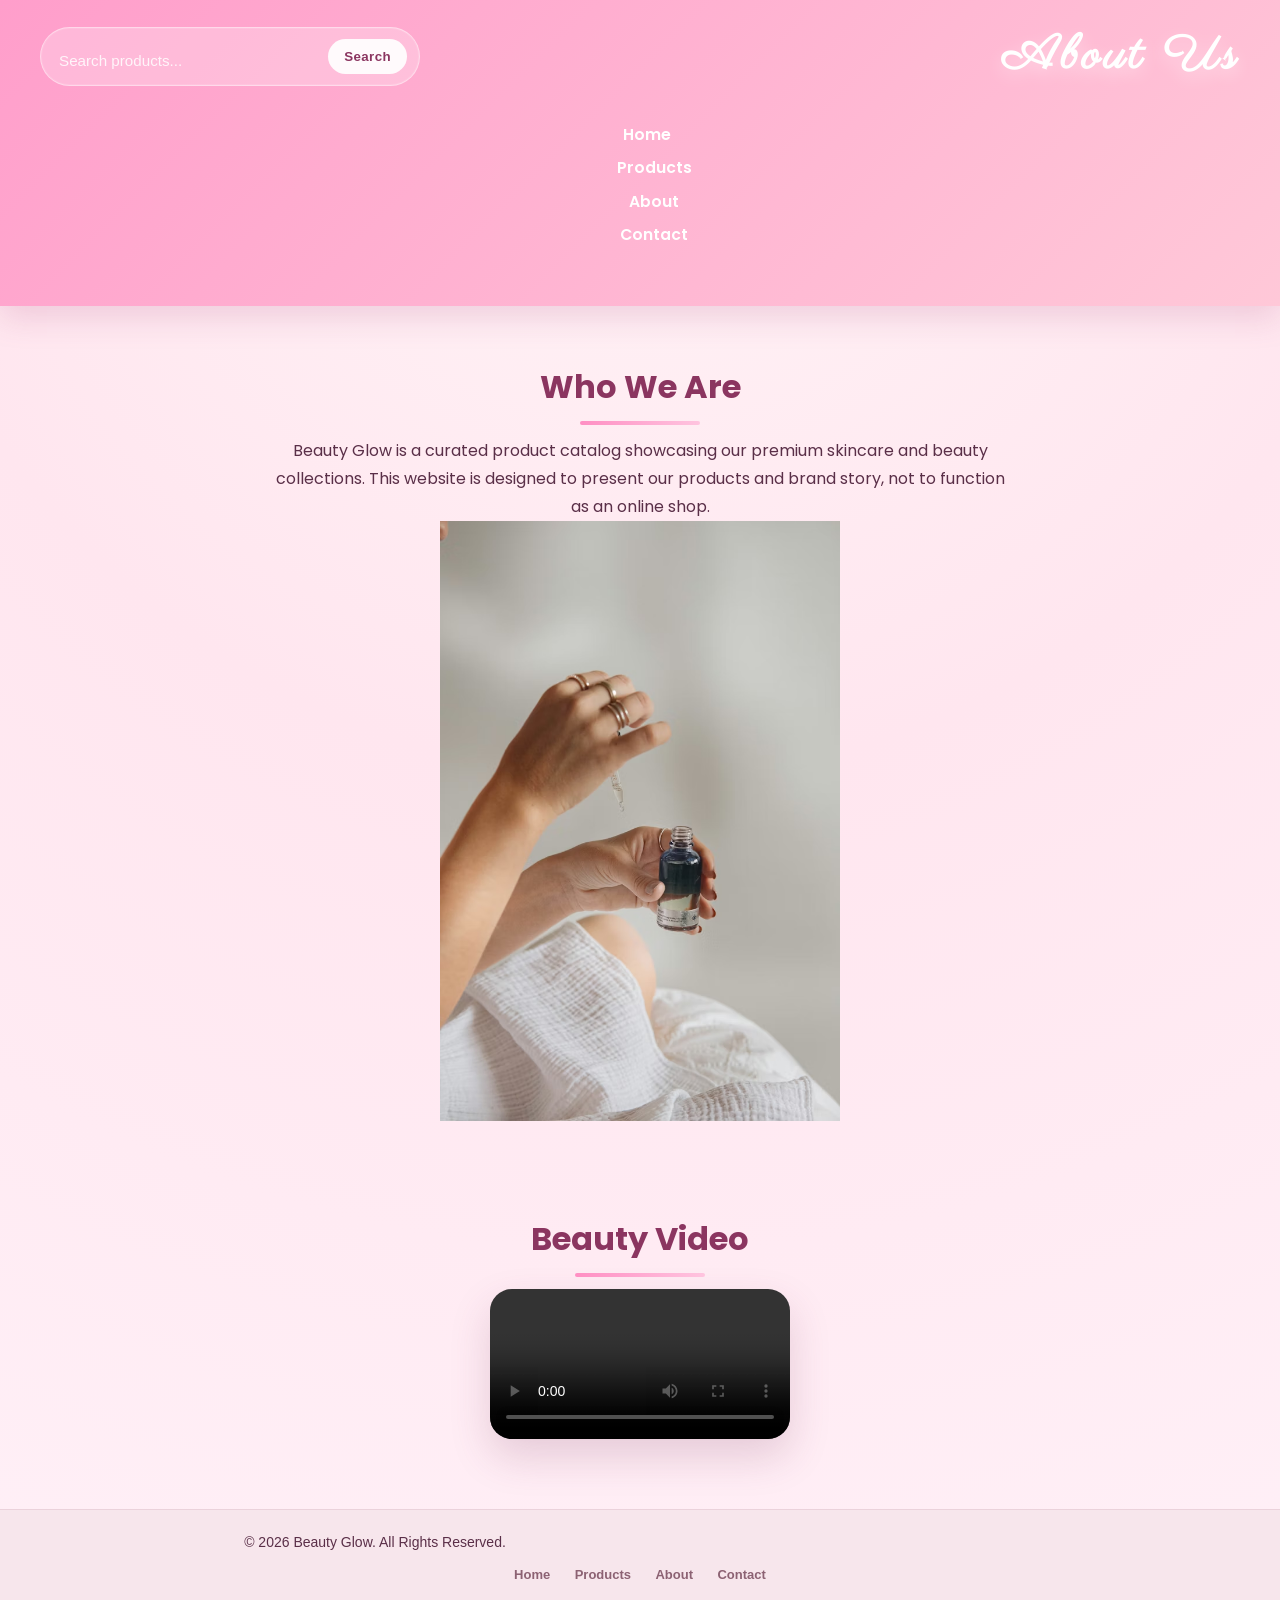
==== about.html @ 0b184119 "footer eklendi" ====
<!DOCTYPE html>
<html lang="en">
<head>
    <meta charset="UTF-8">
    <meta name="viewport" content="width=device-width, initial-scale=1.0">
    <title>About</title>

    <link rel="stylesheet" href="about.css">
</head>
<body>

<header>
    <div class="header-top">
        <div class="search-area">
            <form class="search-form" action="products.html" method="get">
                <input type="search" name="q" placeholder="Search products..." aria-label="Search products">
                <button type="submit">Search</button>
            </form>
        </div>
        <h1>About Us</h1>
    </div>

    <nav>
        <a href="index.html">Home</a>
        <a href="products.html">Products</a>
        <a href="about.html">About</a>
        <a href="contact.html">Contact</a>
    </nav>

</header>

<section>

    <h2>Who We Are</h2>

    <p>
        Beauty Glow is a curated product catalog showcasing our premium skincare and beauty collections. This website is designed to present our products and brand story, not to function as an online shop.
    </p>

    <img src="images/skincare.jpg" width="400">

</section>

<section>

    <h2>Beauty Video</h2>

    <div class="video-container">
        <video class="responsive-video" controls>
            <source src="videos/beauty%20(2).mp4" type="video/mp4">
            Your browser does not support this video.
        </video>
    </div>

</section>

<footer class="site-footer">
    <div class="footer-content">
        <p>&copy; 2026 Beauty Glow. All Rights Reserved.</p>
        <div class="footer-links">
            <a href="index.html">Home</a>
            <a href="products.html">Products</a>
            <a href="about.html">About</a>
            <a href="contact.html">Contact</a>
        </div>
    </div>
</footer>

<script src="search.js"></script>
</body>
</html>
---- about.css ----
@import url('https://fonts.googleapis.com/css2?family=Parisienne&family=Poppins:wght@300;400;500;600;700&display=swap');

body{
    margin:0;
    font-family:'Poppins', Arial, sans-serif;
    background: radial-gradient(circle at top, #fff5f7 0%, #ffe6ef 45%, #fff0f7 100%);
    color:#4b2141;
}

header{
    background: linear-gradient(135deg, #ff9ecb 0%, #ffc8d8 100%);
    padding:24px 20px;
    text-align:center;
    box-shadow: 0 12px 30px rgba(171, 68, 123, 0.18);
    display:flex;
    flex-direction:column;
    align-items:center;
    gap:18px;
}

.header-top{
    width:100%;
    max-width:1200px;
    display:flex;
    justify-content:space-between;
    align-items:center;
    gap:24px;
    flex-wrap:wrap;
}

header h1{
    margin:0;
    color:#ffffff;
    font-family:'Parisienne', cursive;
    font-size:3rem;
    letter-spacing:0.08em;
    text-shadow: 0 6px 16px rgba(255,255,255,0.45);
}

nav{
    margin-top:14px;
}

nav a{
    color:#ffffff;
    margin:0 14px;
    text-decoration:none;
    font-weight:600;
    font-size:0.98rem;
    position:relative;
}

.search-area{
    display:flex;
    justify-content:flex-start;
    width:100%;
    max-width:380px;
}

.search-form{
    display:flex;
    gap:8px;
    align-items:center;
    width:100%;
    background: rgba(255,255,255,0.25);
    padding:8px 12px;
    border-radius:999px;
    border:1px solid rgba(255,255,255,0.45);
    box-shadow: inset 0 0 0 1px rgba(255,255,255,0.1);
}

.search-form input{
    border:none;
    background:transparent;
    color:#ffffff;
    padding:8px 6px;
    width:100%;
    min-width:120px;
    outline:none;
    font-size:0.95rem;
}

.search-form input::placeholder{
    color:rgba(255,255,255,0.85);
}

.search-form button{
    background:rgba(255,255,255,0.92);
    color:#8b3560;
    border-radius:999px;
    border:none;
    padding:10px 16px;
    font-weight:700;
    cursor:pointer;
}

.search-form button:hover{
    background:#ffffff;
}

.no-results-message{
    margin-top:22px;
    color:#7b3660;
    font-weight:700;
    letter-spacing:0.02em;
}

nav a:hover{
    color:#ffe9f2;
}

nav a::after{
    content:'';
    display:block;
    width:0;
    height:2px;
    background:#ffffff;
    transition:width .25s ease;
    margin:4px auto 0;
}

nav a:hover::after{
    width:70%;
}

section{
    padding:30px 20px;
    text-align:center;
}

h2{
    font-size:2rem;
    margin-bottom:12px;
    color:#8b3560;
    font-weight:700;
    position:relative;
    display:inline-block;
}

h2::after{
    content:'';
    width:60%;
    height:4px;
    background: linear-gradient(90deg, #ff8fc3, #ffc4df);
    display:block;
    margin:10px auto 0;
    border-radius:4px;
}

p, label, a{
    font-size:1rem;
    line-height:1.75;
}

p{
    max-width:750px;
    margin:0 auto;
    color:#5a2f48;
}

.hero{
    text-align:center;
    padding:40px 20px;
}

.hero h2{
    font-size:2.6rem;
}

.hero p{
    margin:18px auto 0;
    max-width:720px;
    font-size:1.05rem;
    font-style:italic;
    color:#733656;
}

.hero img{
    border-radius:24px;
    box-shadow:0 26px 60px rgba(132, 41, 85, 0.18);
    margin:18px 10px 0;
    width:min(320px, 45%);
    aspect-ratio:1 / 1;
    object-fit:cover;
}

.product-grid{
    display:grid;
    gap:22px;
    grid-template-columns:repeat(auto-fit, minmax(240px, 320px));
    max-width:980px;
    margin:24px auto 0;
    padding:0;
    justify-content:center;
}

.product-card{
    background: rgba(255,255,255,0.92);
    border-radius:24px;
    box-shadow:0 18px 30px rgba(128, 58, 105, 0.12);
    overflow:hidden;
    text-align:left;
    border:1px solid rgba(255, 145, 183, 0.25);
    max-width:320px;
    margin:0 auto;
}

.product-card img{
    width:100%;
    height:220px;
    display:block;
    object-fit:cover;
    cursor:zoom-in;
}

.lightbox-overlay{
    position: fixed;
    inset: 0;
    background: rgba(20, 12, 28, 0.85);
    display: flex;
    align-items: center;
    justify-content: center;
    padding: 24px;
    z-index: 9999;
}

.lightbox-overlay[hidden]{
    display: none;
}

.lightbox-image{
    max-width: 92%;
    max-height: 84vh;
    border-radius: 18px;
    box-shadow: 0 24px 60px rgba(0, 0, 0, 0.4);
}

.lightbox-close{
    position: absolute;
    top: 18px;
    right: 18px;
    width: 40px;
    height: 40px;
    border-radius: 50%;
    border: none;
    background: rgba(255, 255, 255, 0.95);
    color: #8b3560;
    font-size: 1.5rem;
    line-height: 1;
    cursor: pointer;
    box-shadow: 0 10px 24px rgba(0, 0, 0, 0.2);
}

.lightbox-close:hover{
    transform: scale(1.05);
}

.product-info{
    padding:18px;
}

.product-info h3{
    margin:0 0 10px;
    font-size:1.1rem;
    color:#682d52;
}

.price{
    margin:0;
    color:#d4357a;
    font-weight:700;
}

.video-container{
    width:100%;
    max-width:1080px;
    margin:auto;
    display:flex;
    justify-content:center;
}

.responsive-video{
    width:auto;
    max-width:100%;
    max-height:70vh;
    border-radius:22px;
    height:auto;
    object-fit:cover;
    box-shadow:0 18px 40px rgba(114, 50, 88, 0.18);
}

table{
    width:90%;
    max-width:780px;
    margin:auto;
    border-collapse:collapse;
    background:rgba(255,255,255,0.97);
    border-radius:18px;
    overflow:hidden;
}

table, th, td{
    border:1px solid rgba(255, 177, 204, 0.6);
    padding:16px;
}

form{
    background:rgba(255,255,255,0.96);
    width:min(100%, 380px);
    margin:auto;
    padding:28px;
    border-radius:24px;
    box-shadow:0 18px 40px rgba(154, 81, 116, 0.12);
}

input, textarea{
    width:100%;
    padding:14px 16px;
    border:1px solid rgba(212, 143, 171, 0.55);
    border-radius:18px;
    margin-top:8px;
    font-size:1rem;
    outline:none;
    background:#fff9fb;
}

input:focus, textarea:focus{
    border-color:#e078af;
    box-shadow:0 0 0 4px rgba(255, 189, 218, 0.25);
}

button{
    background: linear-gradient(135deg, #ff7bb1 0%, #ffb6d6 100%);
    border:none;
    padding:14px 28px;
    color:white;
    cursor:pointer;
    border-radius:999px;
    font-weight:700;
    letter-spacing:0.03em;
    transition:transform .25s ease, box-shadow .25s ease;
}

button:hover{
    transform:translateY(-2px);
    box-shadow:0 18px 30px rgba(255, 118, 176, 0.3);
}

a{
    color:#a34476;
    text-decoration:none;
    font-weight:600;
}

a:hover{
    color:#d9659c;
}

.site-footer {
    background-color: #f7e6ec;
    color: #4a3b40;
    padding: 20px 0;
    margin-top: 40px;
    text-align: center;
    font-family: sans-serif;
    border-top: 1px solid #ebd2db;
}

.footer-content p {
    margin: 0 0 10px 0;
    font-size: 14px;
    font-weight: 500;
}

.footer-links a {
    color: #8c6273;
    text-decoration: none;
    margin: 0 10px;
    font-size: 13px;
    transition: color 0.3s ease;
}

.footer-links a:hover {
    color: #d17a9e;
}

@media (max-width: 720px) {
    header h1{
        font-size:2.3rem;
    }
    nav a{
        display:inline-block;
        margin:10px 8px;
    }
    .product-grid{
        gap:18px;
    }
    form{
        padding:22px;
    }
}
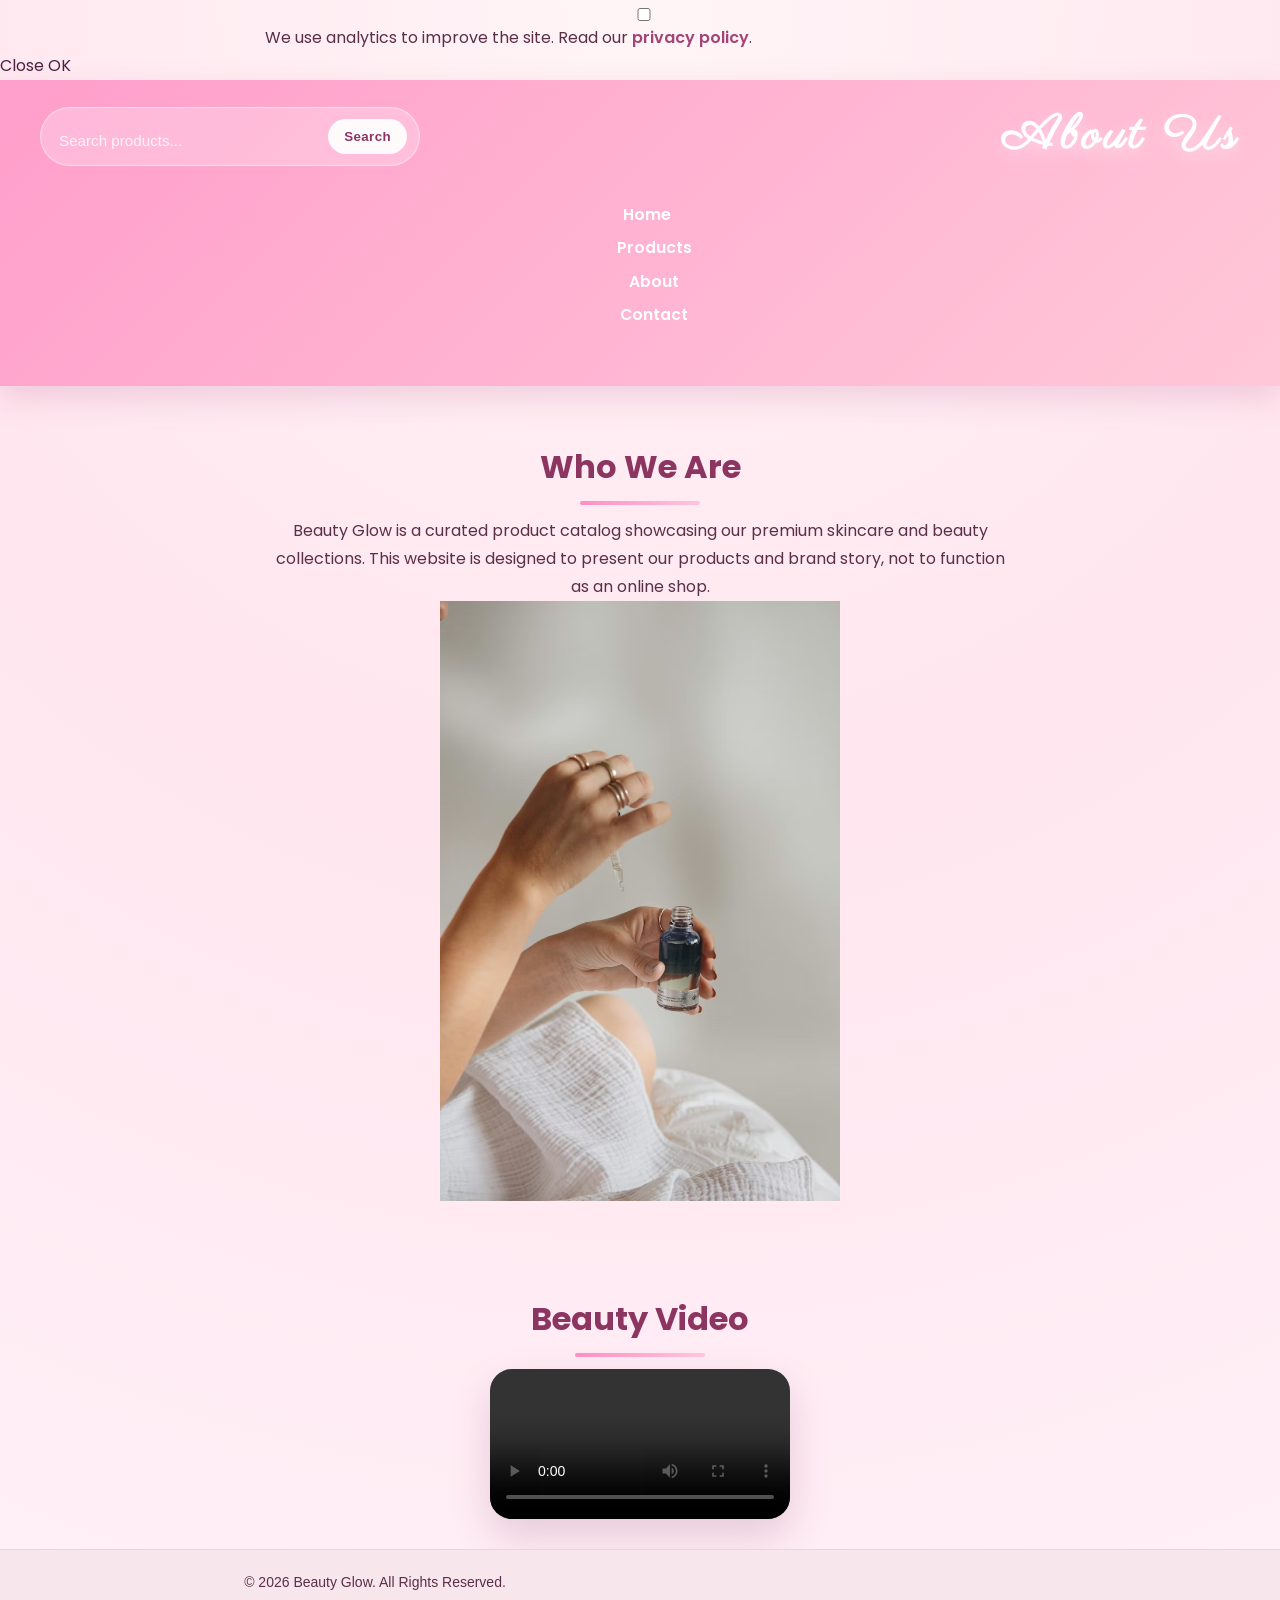
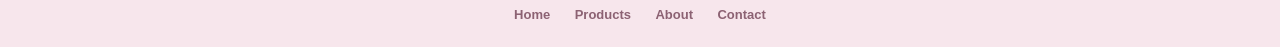
==== commit 9d3a1086: "iyileştirmeler yapıldı" ====
--- a/about.html
+++ b/about.html
@@ -5,10 +5,22 @@
     <meta name="viewport" content="width=device-width, initial-scale=1.0">
     <title>About</title>
 
+    <link rel="icon" href="favicon.svg" type="image/svg+xml">
+    <link rel="manifest" href="site.webmanifest">
+    <meta name="theme-color" content="#ffffff">
     <link rel="stylesheet" href="about.css">
 </head>
 <body>
 
+<!-- Cookie consent banner (CSS-only; no JavaScript) -->
+<input type="checkbox" id="cookie-consent-toggle" class="cookie-consent-toggle" aria-hidden="true">
+<div class="cookie-consent" role="dialog" aria-live="polite">
+    <p>We use analytics to improve the site. Read our <a href="privacy.html">privacy policy</a>.</p>
+    <div class="actions">
+        <label for="cookie-consent-toggle" class="decline">Close</label>
+        <label for="cookie-consent-toggle" class="accept">OK</label>
+    </div>
+</div>
 <header>
     <div class="header-top">
         <div class="search-area">
@@ -66,6 +78,6 @@
     </div>
 </footer>
 
-<script src="search.js"></script>
+<!-- JavaScript removed per project requirement (HTML + CSS only) -->
 </body>
 </html>
--- a/about.css
+++ b/about.css
@@ -5,6 +5,9 @@
     font-family:'Poppins', Arial, sans-serif;
     background: radial-gradient(circle at top, #fff5f7 0%, #ffe6ef 45%, #fff0f7 100%);
     color:#4b2141;
+    display:flex;
+    flex-direction:column;
+    min-height:100vh;
 }
 
 header{
@@ -384,6 +387,9 @@
     color: #d17a9e;
 }
 
+/* Sticky footer helper */
+.site-footer{margin-top:auto}
+
 @media (max-width: 720px) {
     header h1{
         font-size:2.3rem;
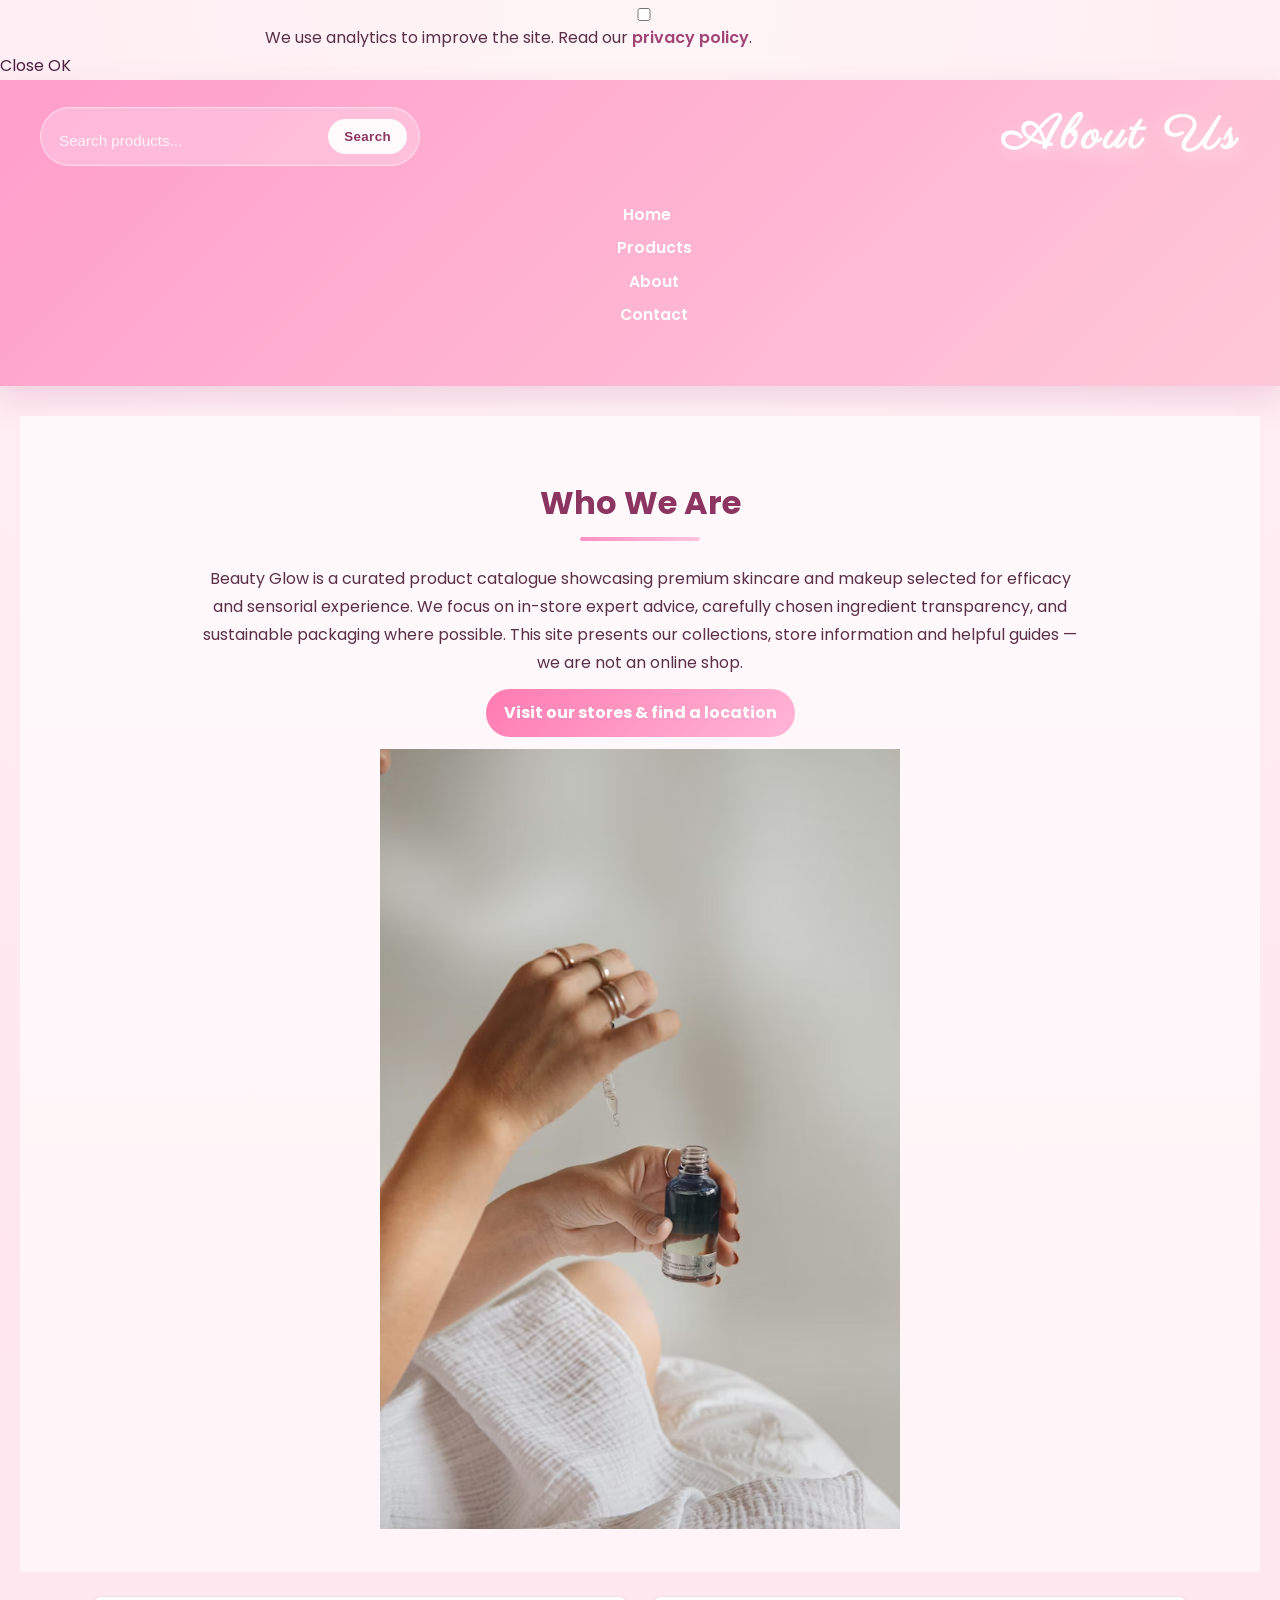
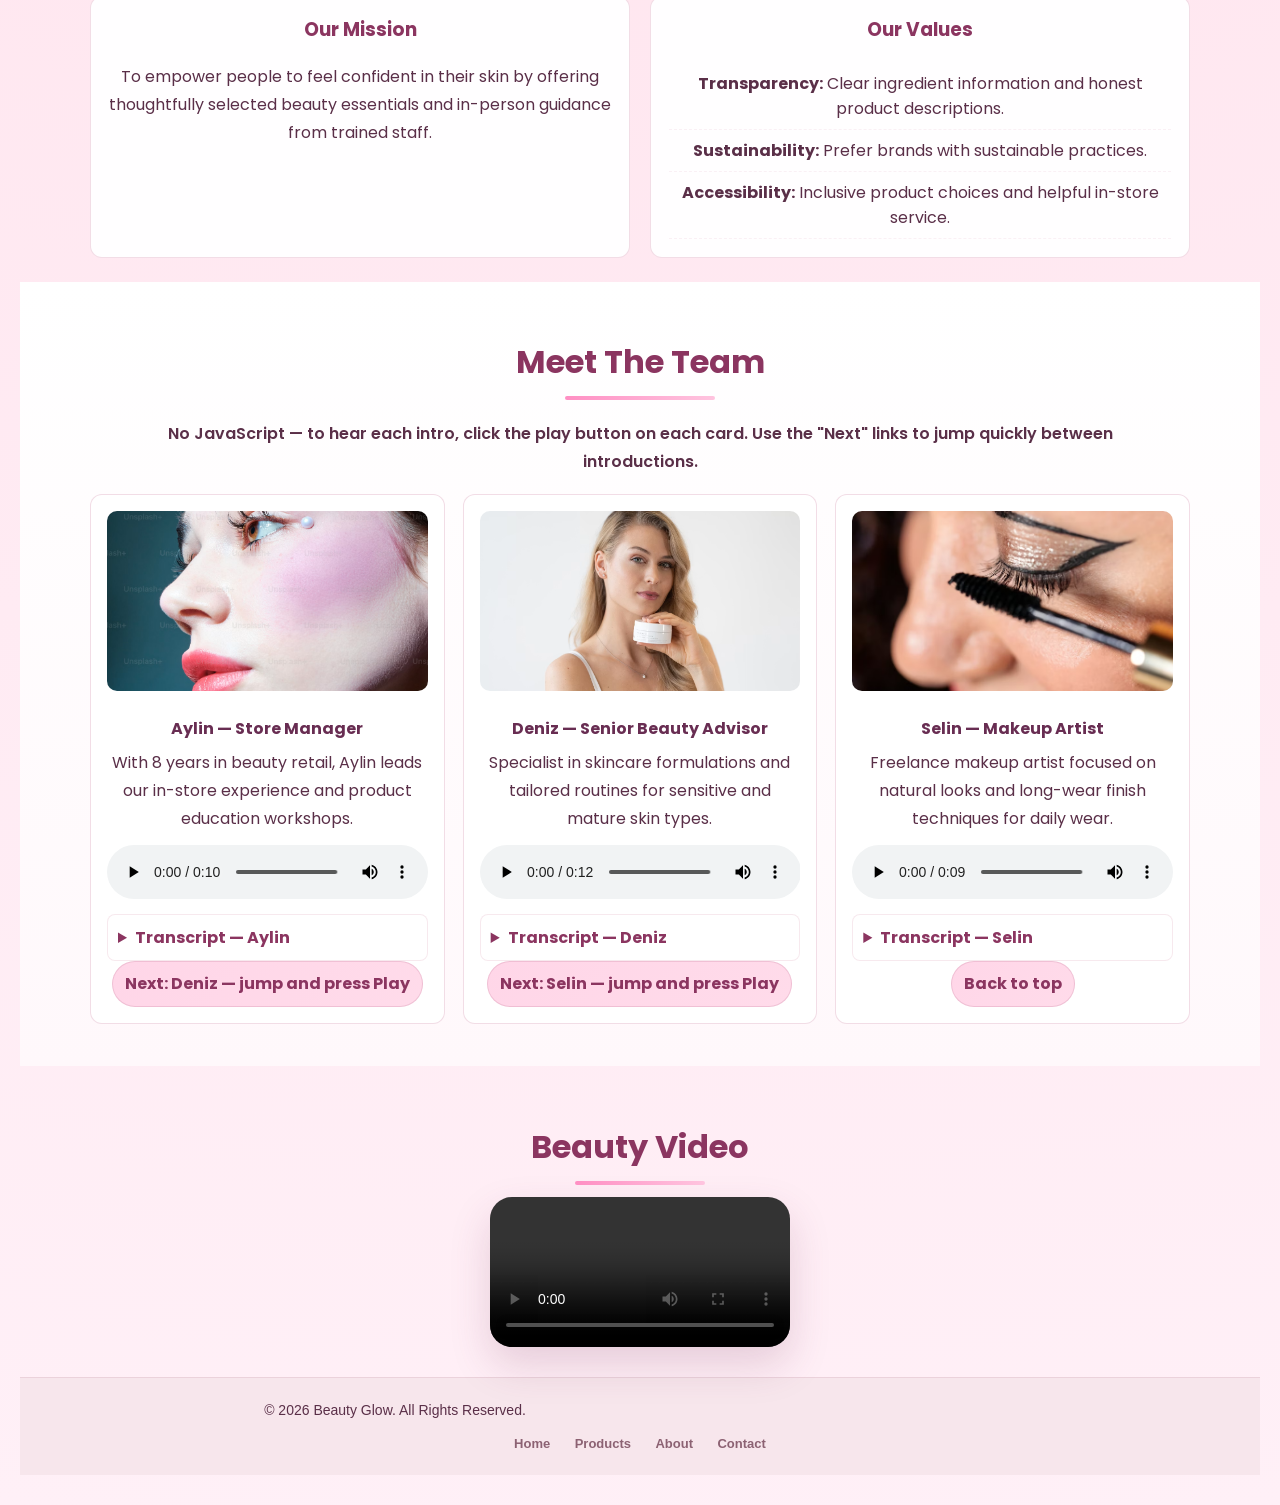
==== commit 6bfbccc0: "yeni düzenlemeler yapıldı" ====
--- a/about.html
+++ b/about.html
@@ -43,15 +43,89 @@
 
 <section>
 
-    <h2>Who We Are</h2>
+    <section class="about-hero">
+        <h2>Who We Are</h2>
+        <p>
+            Beauty Glow is a curated product catalogue showcasing premium skincare and makeup selected for efficacy and sensorial experience. We focus on in-store expert advice, carefully chosen ingredient transparency, and sustainable packaging where possible. This site presents our collections, store information and helpful guides — we are not an online shop.
+        </p>
+        <p class="visit-cta">
+            <a href="contact.html" class="visit-button">Visit our stores &amp; find a location</a>
+        </p>
+        <img src="images/skincare.jpg" alt="Assorted skincare products on a table" width="520" loading="lazy">
+    </section>
 
-    <p>
-        Beauty Glow is a curated product catalog showcasing our premium skincare and beauty collections. This website is designed to present our products and brand story, not to function as an online shop.
-    </p>
+    <section class="mission-values">
+        <div class="mission">
+            <h3>Our Mission</h3>
+            <p>To empower people to feel confident in their skin by offering thoughtfully selected beauty essentials and in-person guidance from trained staff.</p>
+        </div>
+        <div class="values">
+            <h3>Our Values</h3>
+            <ul>
+                <li><strong>Transparency:</strong> Clear ingredient information and honest product descriptions.</li>
+                <li><strong>Sustainability:</strong> Prefer brands with sustainable practices.</li>
+                <li><strong>Accessibility:</strong> Inclusive product choices and helpful in-store service.</li>
+            </ul>
+        </div>
+    </section>
 
-    <img src="images/skincare.jpg" width="400">
-
-</section>
+    <section class="team">
+        <h2>Meet The Team</h2>
+        <p class="team-instruction">No JavaScript — to hear each intro, click the play button on each card. Use the "Next" links to jump quickly between introductions.</p>
+        <div class="team-grid">
+            <article id="aylin" class="team-card">
+                <img src="images/premium_photo-1703343321527-e18ef1c4d8d0.avif" alt="Store manager - Aylin" class="team-photo" loading="lazy">
+                <h4>Aylin — Store Manager</h4>
+                <p>With 8 years in beauty retail, Aylin leads our in-store experience and product education workshops.</p>
+                <audio controls aria-describedby="transcript-aylin">
+                    <source src="audio/aylin-intro.mp3" type="audio/mpeg">
+                    Your browser does not support the audio element.
+                </audio>
+                <div id="transcript-aylin" class="transcript">
+                    <details>
+                        <summary>Transcript — Aylin</summary>
+                        <p>Hello, I'm Aylin. Welcome to our store. We help you try products suited to your skin type and work with you to build a personalized routine.</p>
+                        <p>Download: <a href="audio/aylin-transcript.txt">aylin-transcript.txt</a></p>
+                    </details>
+                </div>
+                <p class="next-intro"><a href="#deniz">Next: Deniz — jump and press Play</a></p>
+            </article>
+            <article class="team-card">
+                <img src="images/face-cream.avif" alt="Senior Beauty Advisor - Deniz" class="team-photo" loading="lazy">
+                <h4>Deniz — Senior Beauty Advisor</h4>
+                <p>Specialist in skincare formulations and tailored routines for sensitive and mature skin types.</p>
+                <audio controls aria-describedby="transcript-deniz">
+                    <source src="audio/deniz-intro.mp3" type="audio/mpeg">
+                    Your browser does not support the audio element.
+                </audio>
+                <div id="transcript-deniz" class="transcript">
+                    <details>
+                        <summary>Transcript — Deniz</summary>
+                        <p>Hello, I'm Deniz. I recommend gentle, effective products for sensitive skin; in-store sample applications are available to help you choose the right formula.</p>
+                        <p>Download: <a href="audio/deniz-transcript.txt">deniz-transcript.txt</a></p>
+                    </details>
+                </div>
+                <p class="next-intro"><a id="deniz" href="#selin">Next: Selin — jump and press Play</a></p>
+            </article>
+            <article class="team-card">
+                <img src="images/mascara.jpg" alt="Makeup Artist - Selin" class="team-photo" loading="lazy">
+                <h4>Selin — Makeup Artist</h4>
+                <p>Freelance makeup artist focused on natural looks and long-wear finish techniques for daily wear.</p>
+                <audio controls aria-describedby="transcript-selin">
+                    <source src="audio/selin-intro.mp3" type="audio/mpeg">
+                    Your browser does not support the audio element.
+                </audio>
+                <div id="transcript-selin" class="transcript">
+                    <details>
+                        <summary>Transcript — Selin</summary>
+                        <p>Hello, I'm Selin. I demonstrate natural makeup techniques for everyday wear; book a mini in-store session to try them out.</p>
+                        <p>Download: <a href="audio/selin-transcript.txt">selin-transcript.txt</a></p>
+                    </details>
+                </div>
+                <p class="next-intro"><a id="selin" href="#aylin">Back to top</a></p>
+            </article>
+        </div>
+    </section>
 
 <section>
 
--- a/about.css
+++ b/about.css
@@ -387,6 +387,40 @@
     color: #d17a9e;
 }
 
+/* About page additions */
+.about-hero{padding:36px 20px;background:linear-gradient(180deg,#fff9fb,#fff4f7);}
+.about-hero p{max-width:880px;margin:12px auto;color:#5a2f48}
+.visit-cta{margin-top:12px}
+.visit-button{display:inline-block;background:linear-gradient(135deg,#ff7bb1,#ffb6d6);color:#fff;padding:10px 18px;border-radius:999px;text-decoration:none;font-weight:700}
+
+.mission-values{display:grid;grid-template-columns:1fr 1fr;gap:20px;max-width:1100px;margin:24px auto;padding:0 12px}
+.mission, .values{background:rgba(255,255,255,0.95);padding:18px;border-radius:12px;border:1px solid rgba(212,143,171,0.3)}
+.mission h3, .values h3{margin-top:0;color:#8b3560}
+.values ul{list-style:none;padding:0;margin:8px 0 0}
+.values li{padding:8px 0;border-bottom:1px dashed rgba(212,143,171,0.12);color:#5a2f48}
+
+.team{padding:30px 20px;background:linear-gradient(180deg,#fff,#fff8fb)}
+.team-grid{display:grid;grid-template-columns:repeat(auto-fit,minmax(220px,1fr));gap:18px;max-width:1100px;margin:12px auto}
+.team-card{background:#fff;padding:16px;border-radius:12px;border:1px solid rgba(212,143,171,0.3);text-align:center}
+.team-photo{width:100%;height:180px;object-fit:cover;border-radius:10px;margin-bottom:12px}
+.team-card h4{margin:6px 0 8px;color:#682d52}
+.team-card p{margin:0;color:#5a2f48}
+
+@media (max-width: 820px){
+    .mission-values{grid-template-columns:1fr}
+}
+
+/* Audio transcript styles */
+.team-card audio{width:100%;margin-top:12px;border-radius:8px}
+.transcript{margin-top:8px;text-align:left}
+.transcript details{background:rgba(255,255,255,0.98);padding:10px;border-radius:8px;border:1px solid rgba(212,143,171,0.2)}
+.transcript summary{font-weight:700;color:#8b3560}
+.transcript p{margin:8px 0;color:#5a2f48}
+
+.team-instruction{max-width:980px;margin:8px auto 18px;color:#5a2f48;font-weight:600}
+.next-intro{margin-top:12px}
+.next-intro a{display:inline-block;background:linear-gradient(135deg,#ffd6e8,#ffdbea);padding:8px 12px;border-radius:999px;color:#8b3560;font-weight:700;text-decoration:none;border:1px solid rgba(212,143,171,0.35)}
+.next-intro a:hover{text-decoration:underline}
 /* Sticky footer helper */
 .site-footer{margin-top:auto}
 
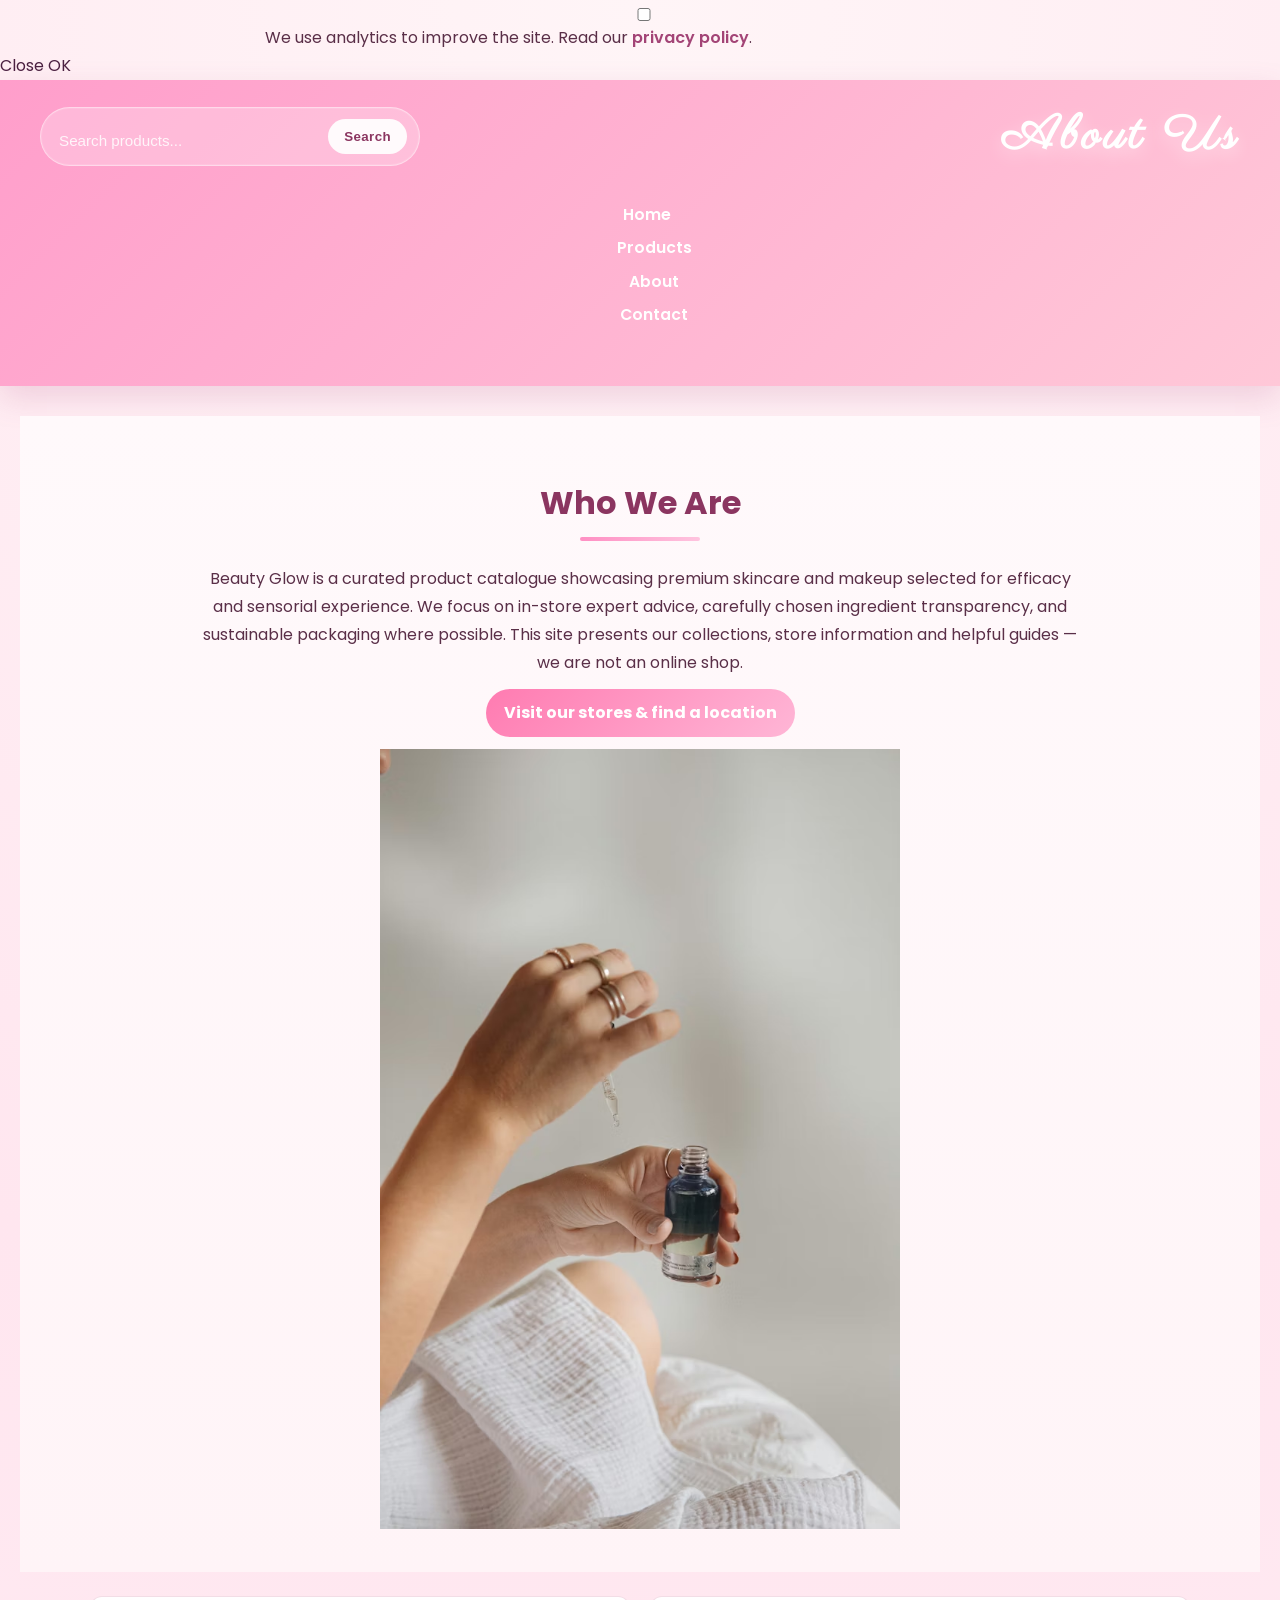
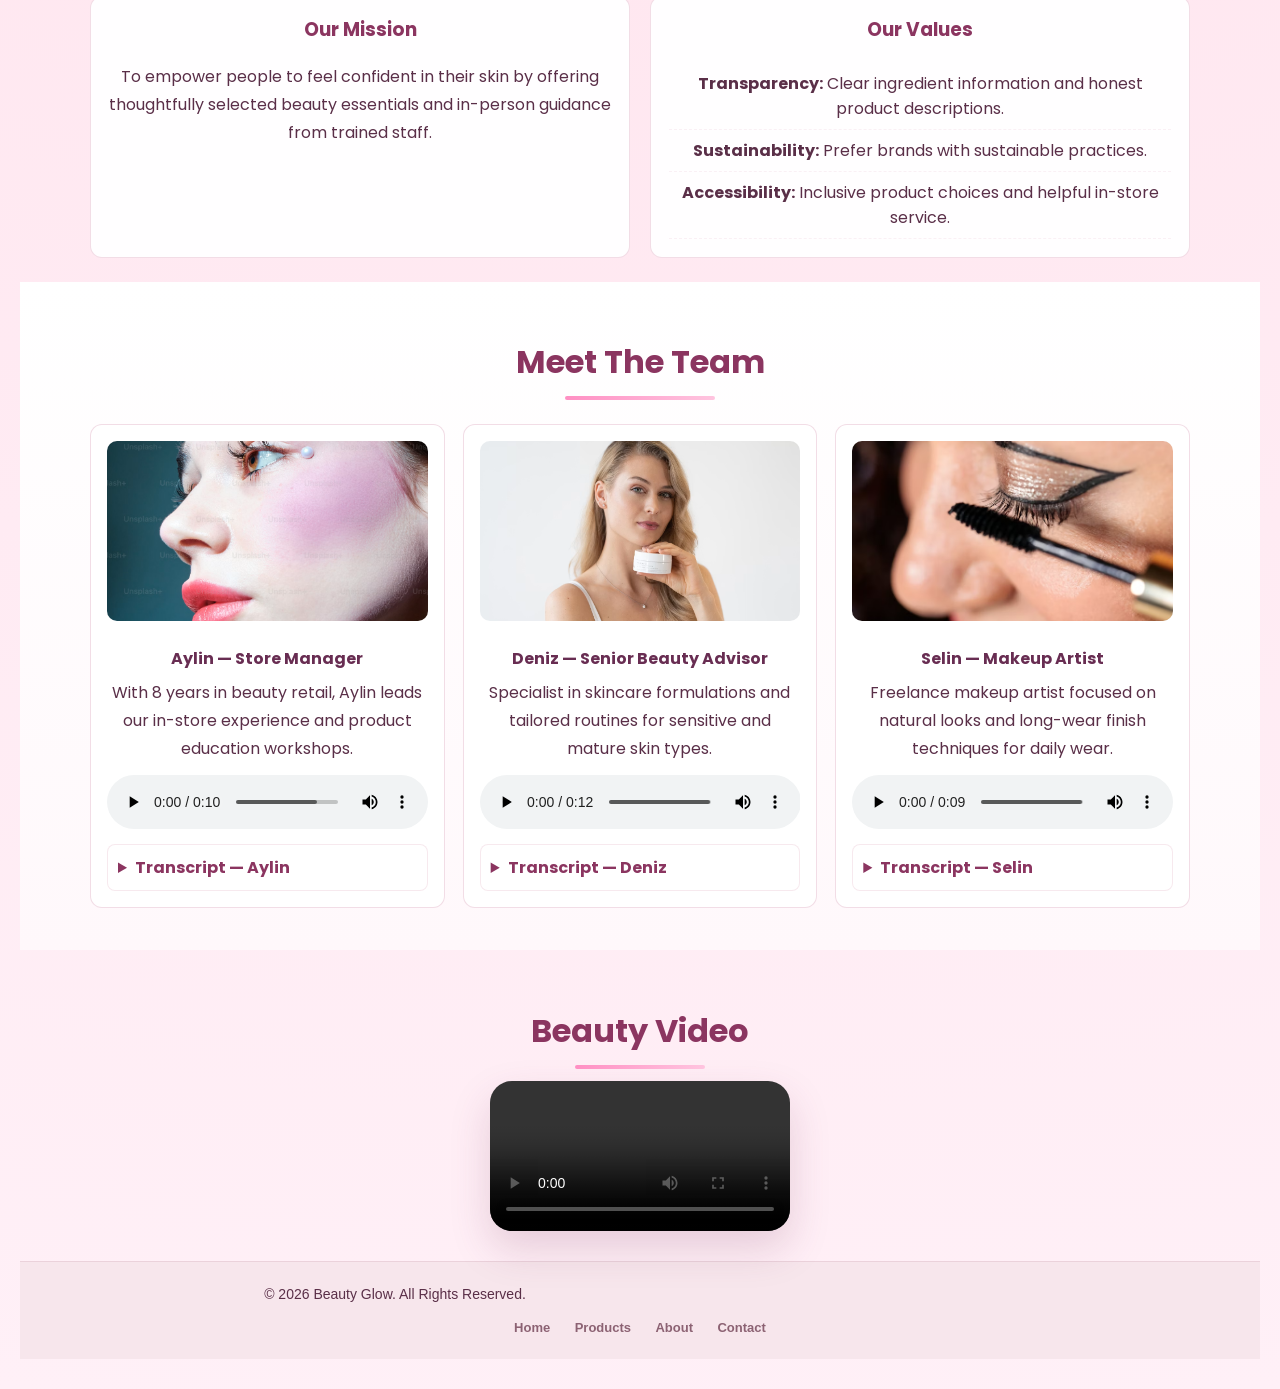
==== commit 289ac75c: "yeni eklemeler yapıldı" ====
--- a/about.html
+++ b/about.html
@@ -71,7 +71,7 @@
 
     <section class="team">
         <h2>Meet The Team</h2>
-        <p class="team-instruction">No JavaScript — to hear each intro, click the play button on each card. Use the "Next" links to jump quickly between introductions.</p>
+        
         <div class="team-grid">
             <article id="aylin" class="team-card">
                 <img src="images/premium_photo-1703343321527-e18ef1c4d8d0.avif" alt="Store manager - Aylin" class="team-photo" loading="lazy">
@@ -84,11 +84,11 @@
                 <div id="transcript-aylin" class="transcript">
                     <details>
                         <summary>Transcript — Aylin</summary>
-                        <p>Hello, I'm Aylin. Welcome to our store. We help you try products suited to your skin type and work with you to build a personalized routine.</p>
-                        <p>Download: <a href="audio/aylin-transcript.txt">aylin-transcript.txt</a></p>
+                            <p>Hello, I'm Aylin. Welcome to our store. We help you try products suited to your skin type and work with you to build a personalized routine.</p>
+                        
                     </details>
                 </div>
-                <p class="next-intro"><a href="#deniz">Next: Deniz — jump and press Play</a></p>
+                
             </article>
             <article class="team-card">
                 <img src="images/face-cream.avif" alt="Senior Beauty Advisor - Deniz" class="team-photo" loading="lazy">
@@ -101,11 +101,11 @@
                 <div id="transcript-deniz" class="transcript">
                     <details>
                         <summary>Transcript — Deniz</summary>
-                        <p>Hello, I'm Deniz. I recommend gentle, effective products for sensitive skin; in-store sample applications are available to help you choose the right formula.</p>
-                        <p>Download: <a href="audio/deniz-transcript.txt">deniz-transcript.txt</a></p>
+                            <p>Hello, I'm Deniz. I recommend gentle, effective products for sensitive skin; in-store sample applications are available to help you choose the right formula.</p>
+                        
                     </details>
                 </div>
-                <p class="next-intro"><a id="deniz" href="#selin">Next: Selin — jump and press Play</a></p>
+                
             </article>
             <article class="team-card">
                 <img src="images/mascara.jpg" alt="Makeup Artist - Selin" class="team-photo" loading="lazy">
@@ -118,11 +118,11 @@
                 <div id="transcript-selin" class="transcript">
                     <details>
                         <summary>Transcript — Selin</summary>
-                        <p>Hello, I'm Selin. I demonstrate natural makeup techniques for everyday wear; book a mini in-store session to try them out.</p>
-                        <p>Download: <a href="audio/selin-transcript.txt">selin-transcript.txt</a></p>
+                            <p>Hello, I'm Selin. I demonstrate natural makeup techniques for everyday wear; book a mini in-store session to try them out.</p>
+                        
                     </details>
                 </div>
-                <p class="next-intro"><a id="selin" href="#aylin">Back to top</a></p>
+                
             </article>
         </div>
     </section>
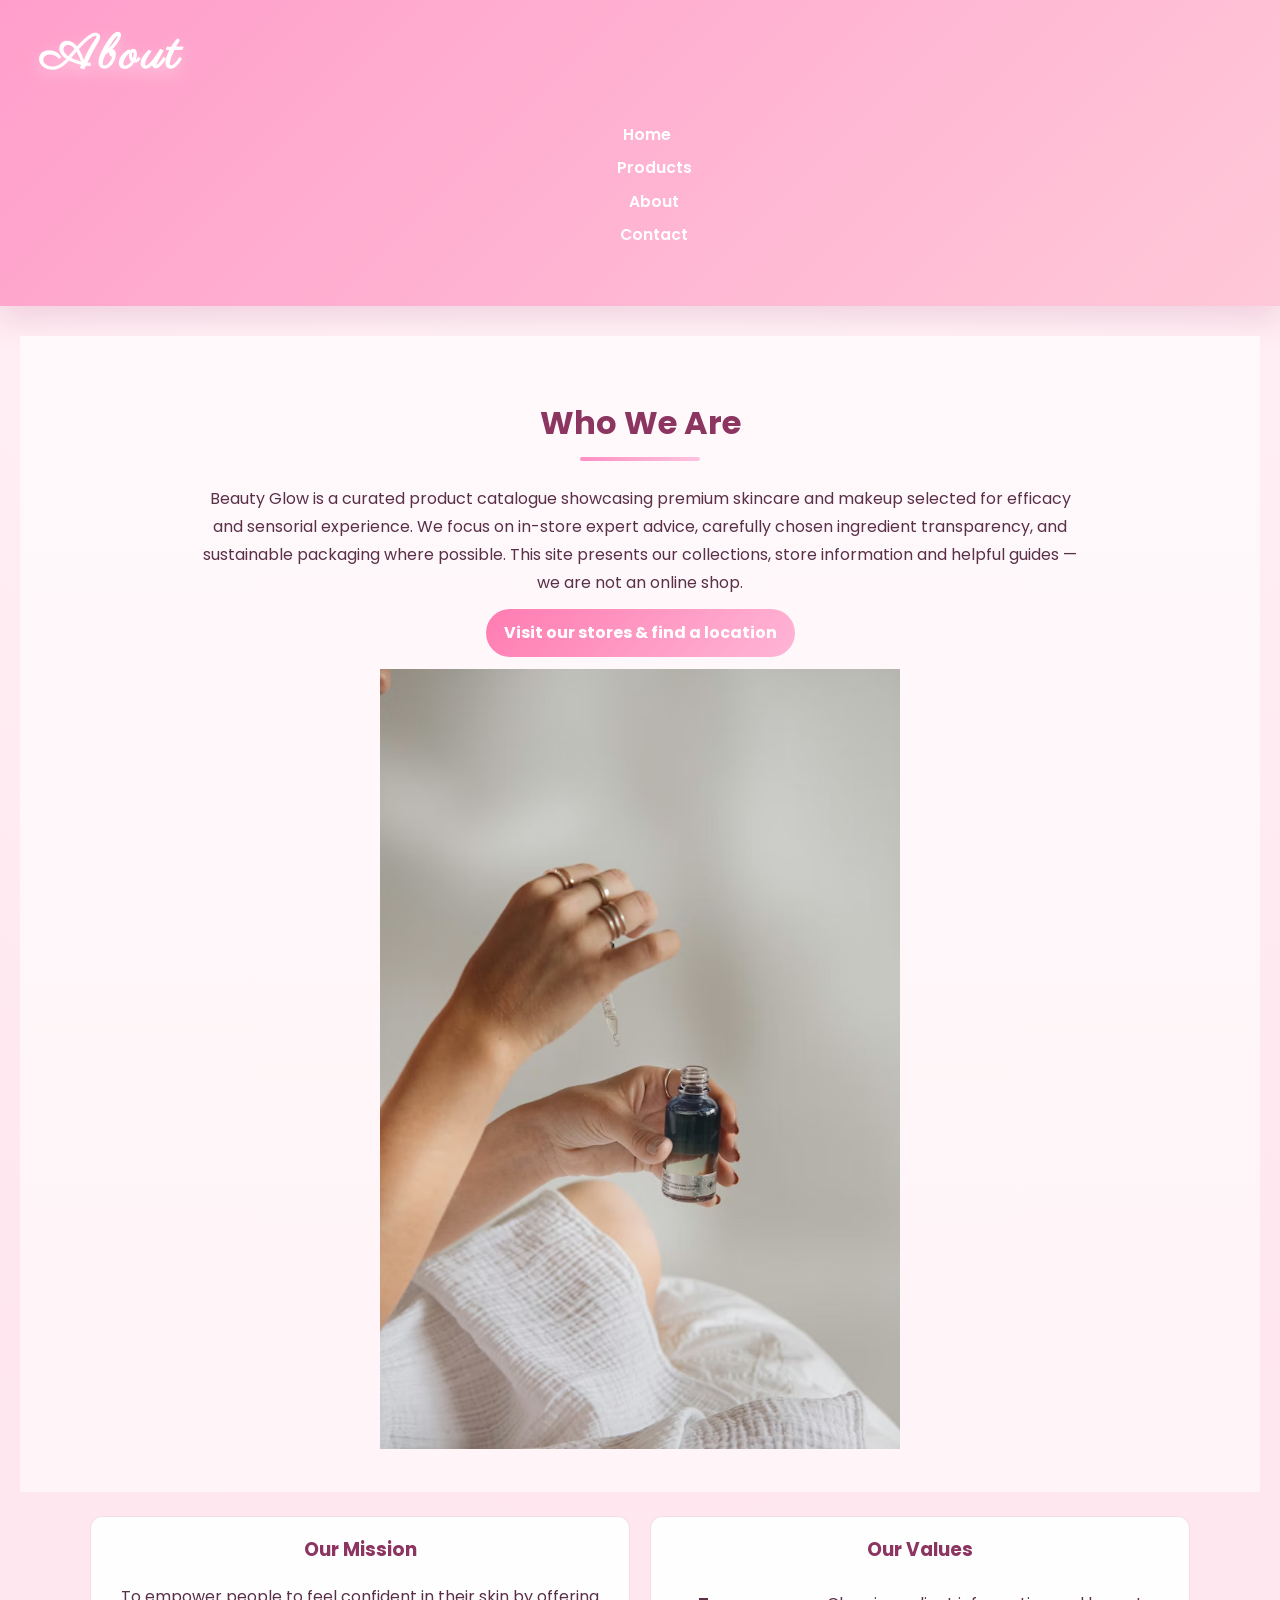
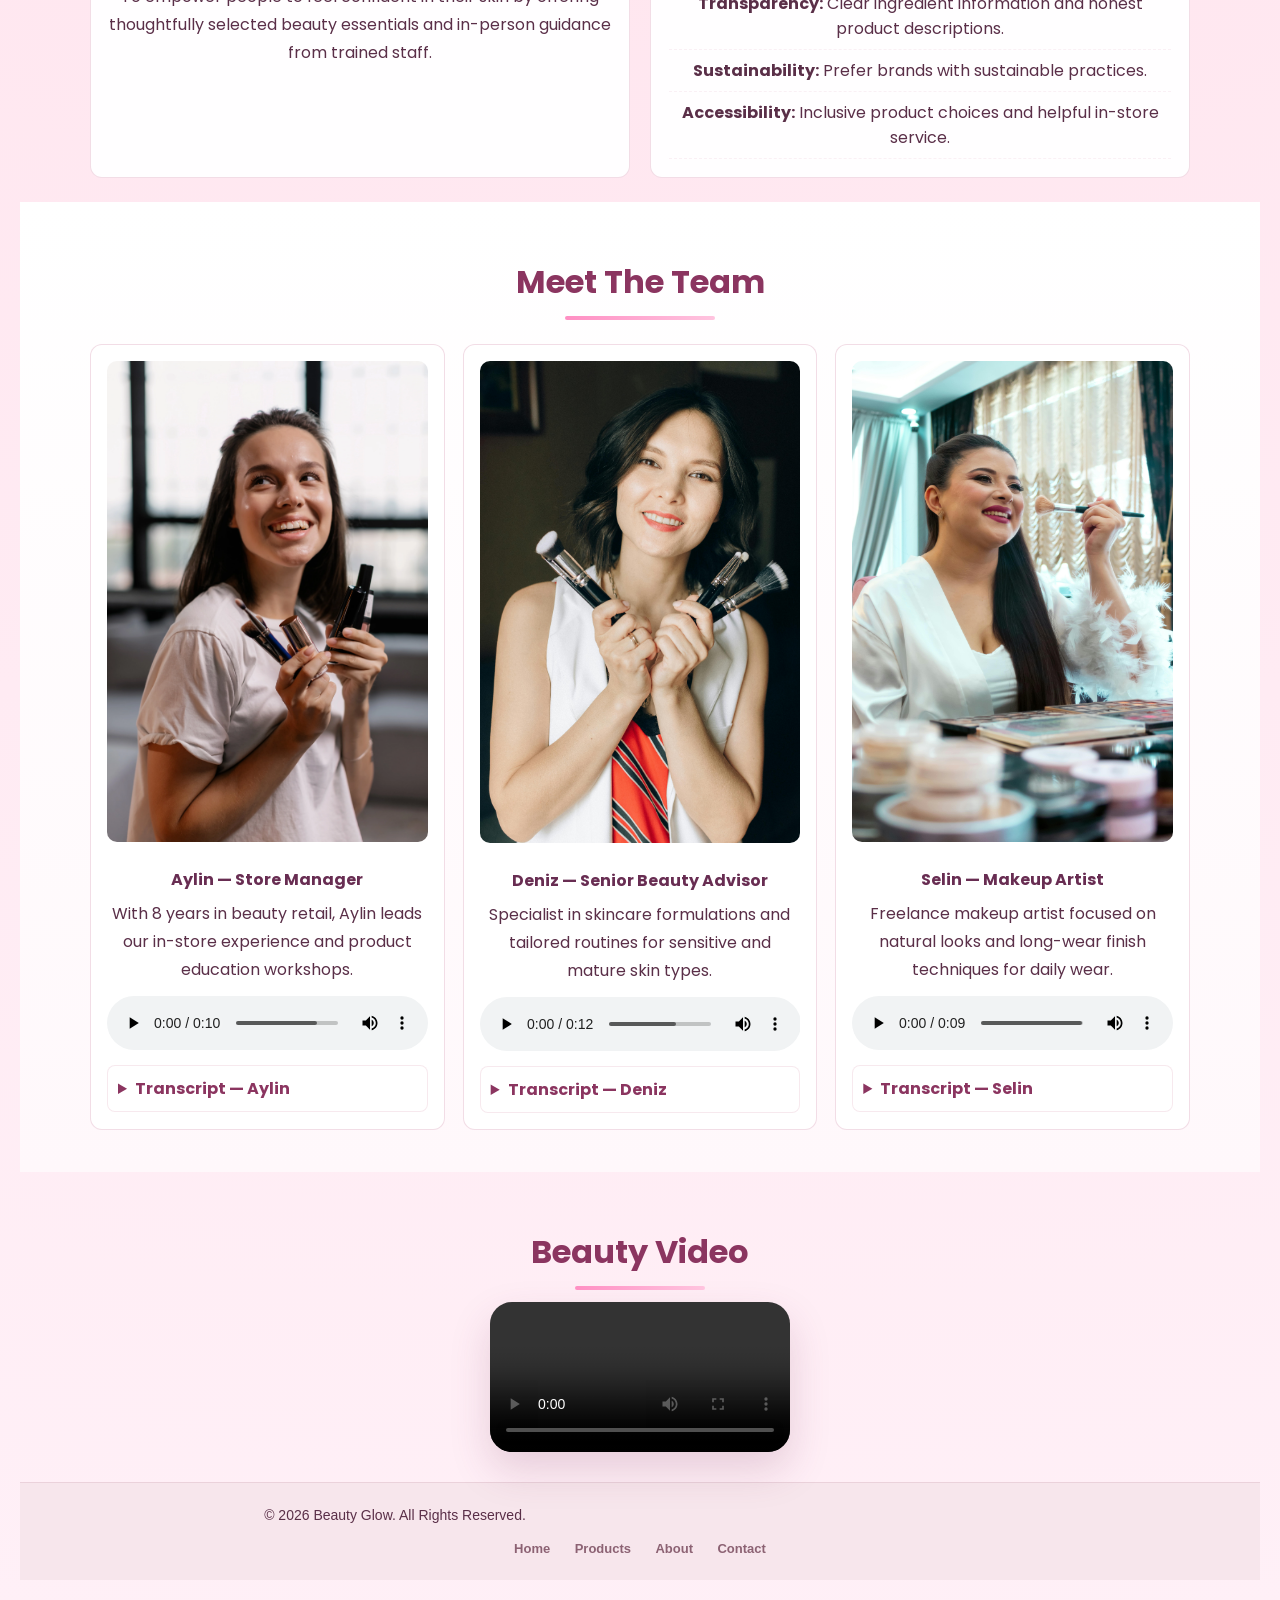
==== commit 550a0039: "hatalar düzeltildi" ====
--- a/about.html
+++ b/about.html
@@ -11,25 +11,9 @@
     <link rel="stylesheet" href="about.css">
 </head>
 <body>
-
-<!-- Cookie consent banner (CSS-only; no JavaScript) -->
-<input type="checkbox" id="cookie-consent-toggle" class="cookie-consent-toggle" aria-hidden="true">
-<div class="cookie-consent" role="dialog" aria-live="polite">
-    <p>We use analytics to improve the site. Read our <a href="privacy.html">privacy policy</a>.</p>
-    <div class="actions">
-        <label for="cookie-consent-toggle" class="decline">Close</label>
-        <label for="cookie-consent-toggle" class="accept">OK</label>
-    </div>
-</div>
 <header>
     <div class="header-top">
-        <div class="search-area">
-            <form class="search-form" action="products.html" method="get">
-                <input type="search" name="q" placeholder="Search products..." aria-label="Search products">
-                <button type="submit">Search</button>
-            </form>
-        </div>
-        <h1>About Us</h1>
+        <h1>About</h1>
     </div>
 
     <nav>
@@ -74,7 +58,7 @@
         
         <div class="team-grid">
             <article id="aylin" class="team-card">
-                <img src="images/premium_photo-1703343321527-e18ef1c4d8d0.avif" alt="Store manager - Aylin" class="team-photo" loading="lazy">
+                <img src="images/storemanager.jpg" alt="Store manager - Aylin" class="team-photo" loading="lazy">
                 <h4>Aylin — Store Manager</h4>
                 <p>With 8 years in beauty retail, Aylin leads our in-store experience and product education workshops.</p>
                 <audio controls aria-describedby="transcript-aylin">
@@ -91,7 +75,7 @@
                 
             </article>
             <article class="team-card">
-                <img src="images/face-cream.avif" alt="Senior Beauty Advisor - Deniz" class="team-photo" loading="lazy">
+                <img src="images/seniorbeautyadvisor.jpg" alt="Senior Beauty Advisor - Deniz" class="team-photo" loading="lazy">
                 <h4>Deniz — Senior Beauty Advisor</h4>
                 <p>Specialist in skincare formulations and tailored routines for sensitive and mature skin types.</p>
                 <audio controls aria-describedby="transcript-deniz">
@@ -108,7 +92,7 @@
                 
             </article>
             <article class="team-card">
-                <img src="images/mascara.jpg" alt="Makeup Artist - Selin" class="team-photo" loading="lazy">
+                <img src="images/makeupartist.jpg" alt="Makeup Artist - Selin" class="team-photo" loading="lazy">
                 <h4>Selin — Makeup Artist</h4>
                 <p>Freelance makeup artist focused on natural looks and long-wear finish techniques for daily wear.</p>
                 <audio controls aria-describedby="transcript-selin">
@@ -130,7 +114,7 @@
 <section>
 
     <h2>Beauty Video</h2>
-
+  
     <div class="video-container">
         <video class="responsive-video" controls>
             <source src="videos/beauty%20(2).mp4" type="video/mp4">
--- a/about.css
+++ b/about.css
@@ -53,53 +53,6 @@
     position:relative;
 }
 
-.search-area{
-    display:flex;
-    justify-content:flex-start;
-    width:100%;
-    max-width:380px;
-}
-
-.search-form{
-    display:flex;
-    gap:8px;
-    align-items:center;
-    width:100%;
-    background: rgba(255,255,255,0.25);
-    padding:8px 12px;
-    border-radius:999px;
-    border:1px solid rgba(255,255,255,0.45);
-    box-shadow: inset 0 0 0 1px rgba(255,255,255,0.1);
-}
-
-.search-form input{
-    border:none;
-    background:transparent;
-    color:#ffffff;
-    padding:8px 6px;
-    width:100%;
-    min-width:120px;
-    outline:none;
-    font-size:0.95rem;
-}
-
-.search-form input::placeholder{
-    color:rgba(255,255,255,0.85);
-}
-
-.search-form button{
-    background:rgba(255,255,255,0.92);
-    color:#8b3560;
-    border-radius:999px;
-    border:none;
-    padding:10px 16px;
-    font-weight:700;
-    cursor:pointer;
-}
-
-.search-form button:hover{
-    background:#ffffff;
-}
 
 .no-results-message{
     margin-top:22px;
@@ -402,7 +355,7 @@
 .team{padding:30px 20px;background:linear-gradient(180deg,#fff,#fff8fb)}
 .team-grid{display:grid;grid-template-columns:repeat(auto-fit,minmax(220px,1fr));gap:18px;max-width:1100px;margin:12px auto}
 .team-card{background:#fff;padding:16px;border-radius:12px;border:1px solid rgba(212,143,171,0.3);text-align:center}
-.team-photo{width:100%;height:180px;object-fit:cover;border-radius:10px;margin-bottom:12px}
+.team-photo{width:100%;height:px;object-fit:cover;border-radius:10px;margin-bottom:12px}
 .team-card h4{margin:6px 0 8px;color:#682d52}
 .team-card p{margin:0;color:#5a2f48}
 
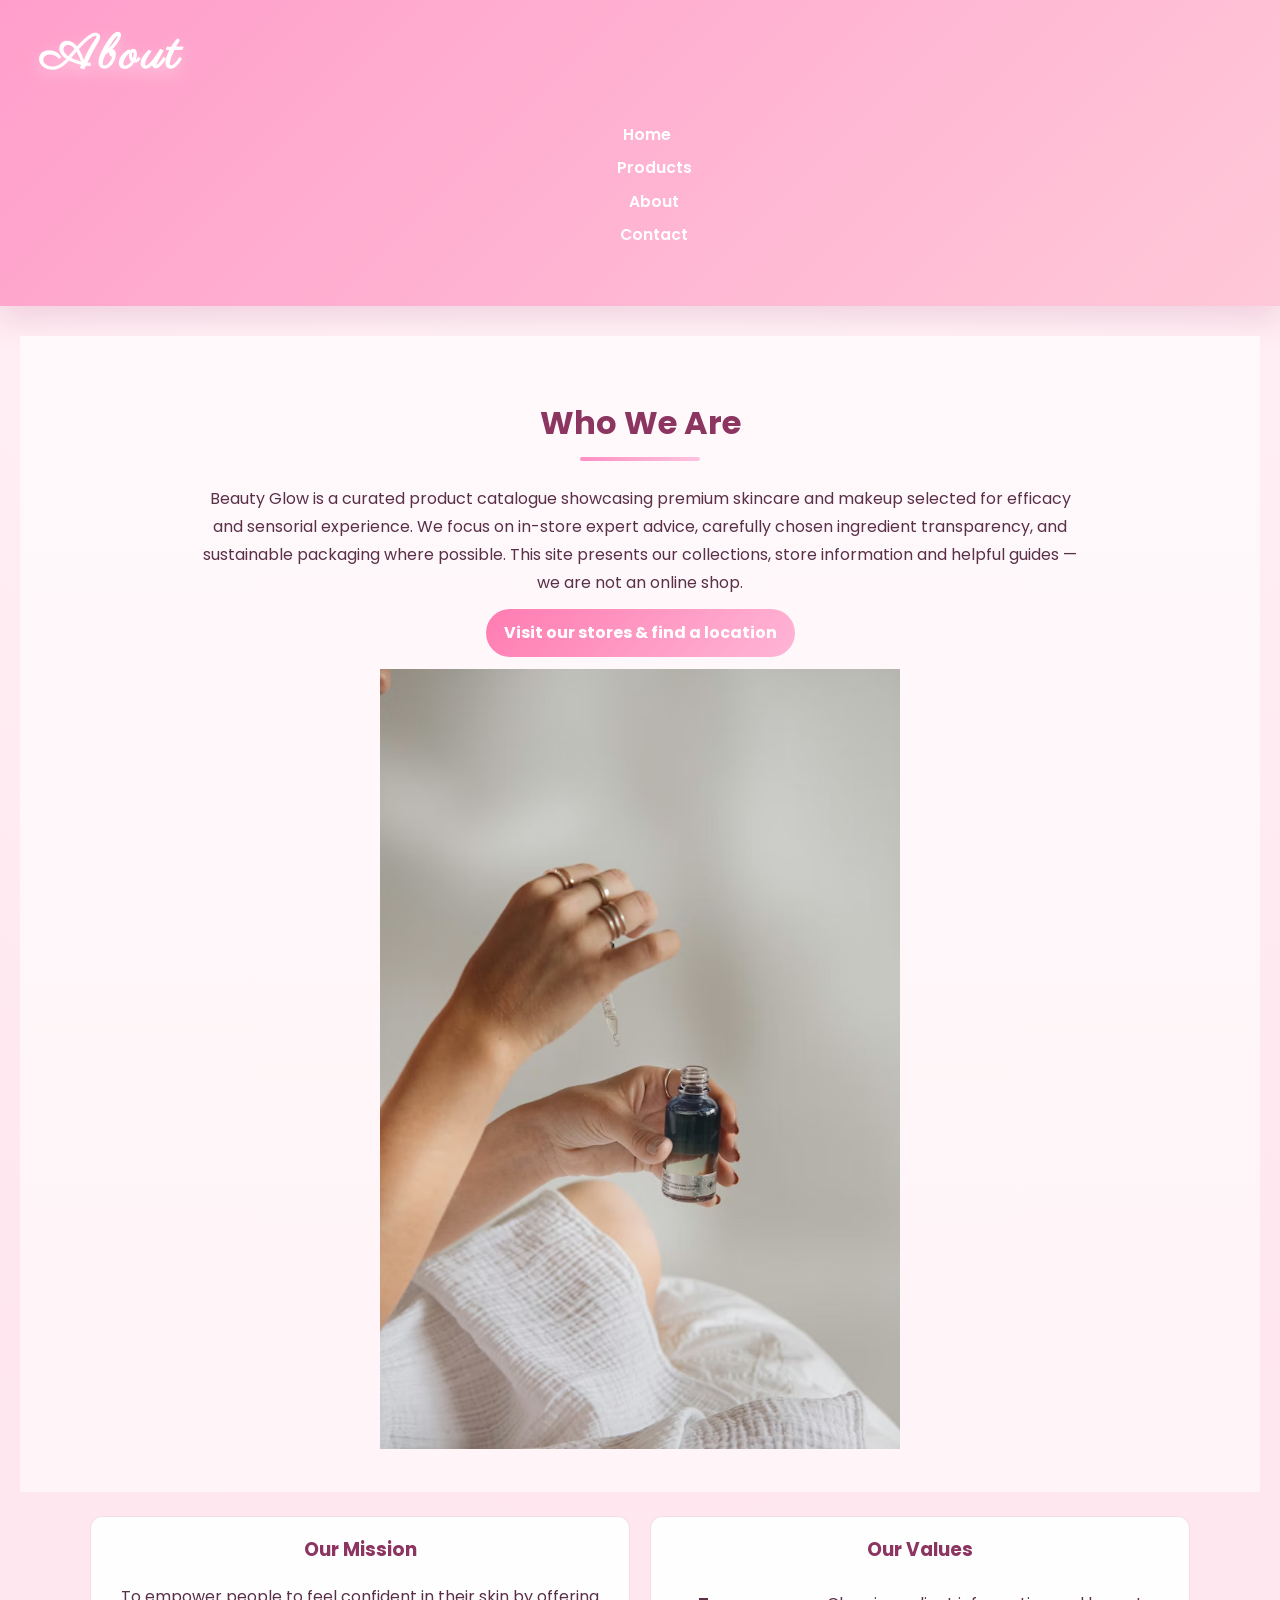
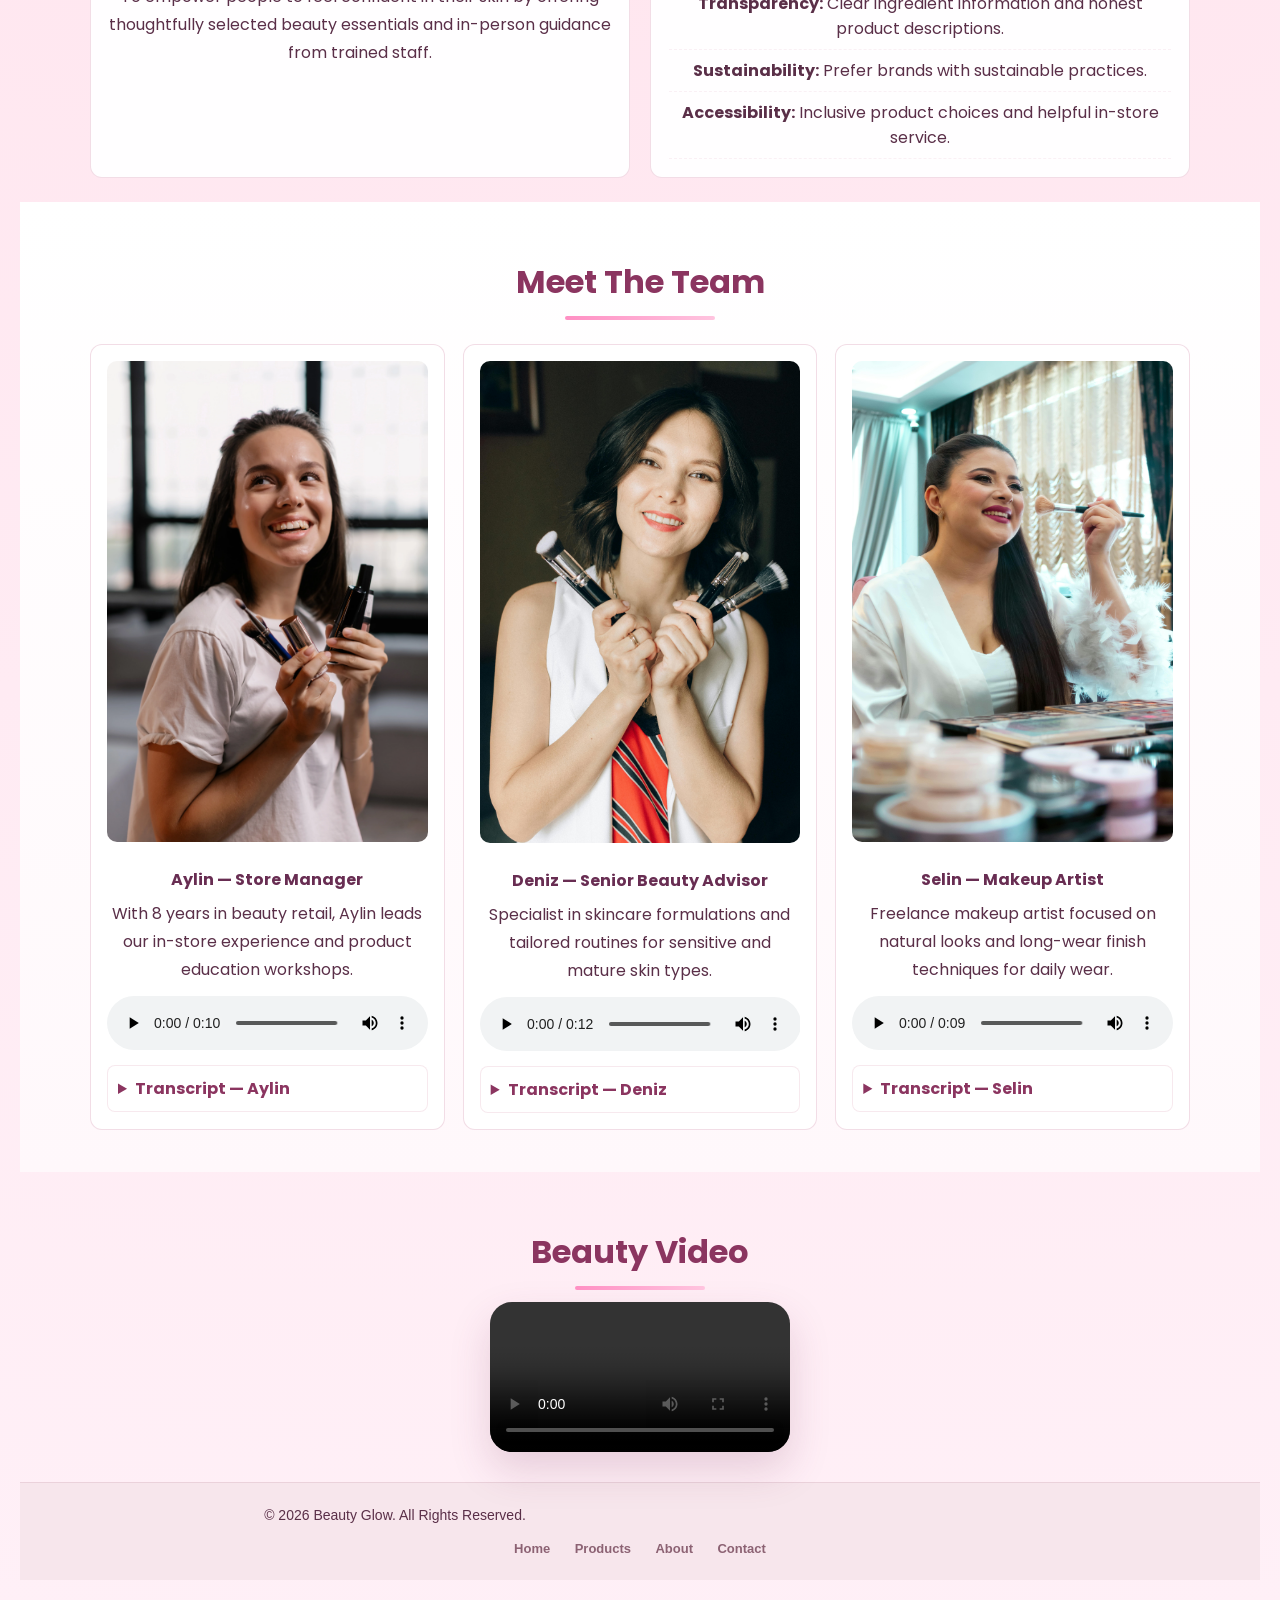
==== commit 6d87ad5d: "control" ====
--- a/about.html
+++ b/about.html
@@ -138,4 +138,4 @@
 
 <!-- JavaScript removed per project requirement (HTML + CSS only) -->
 </body>
-</html>+</html>
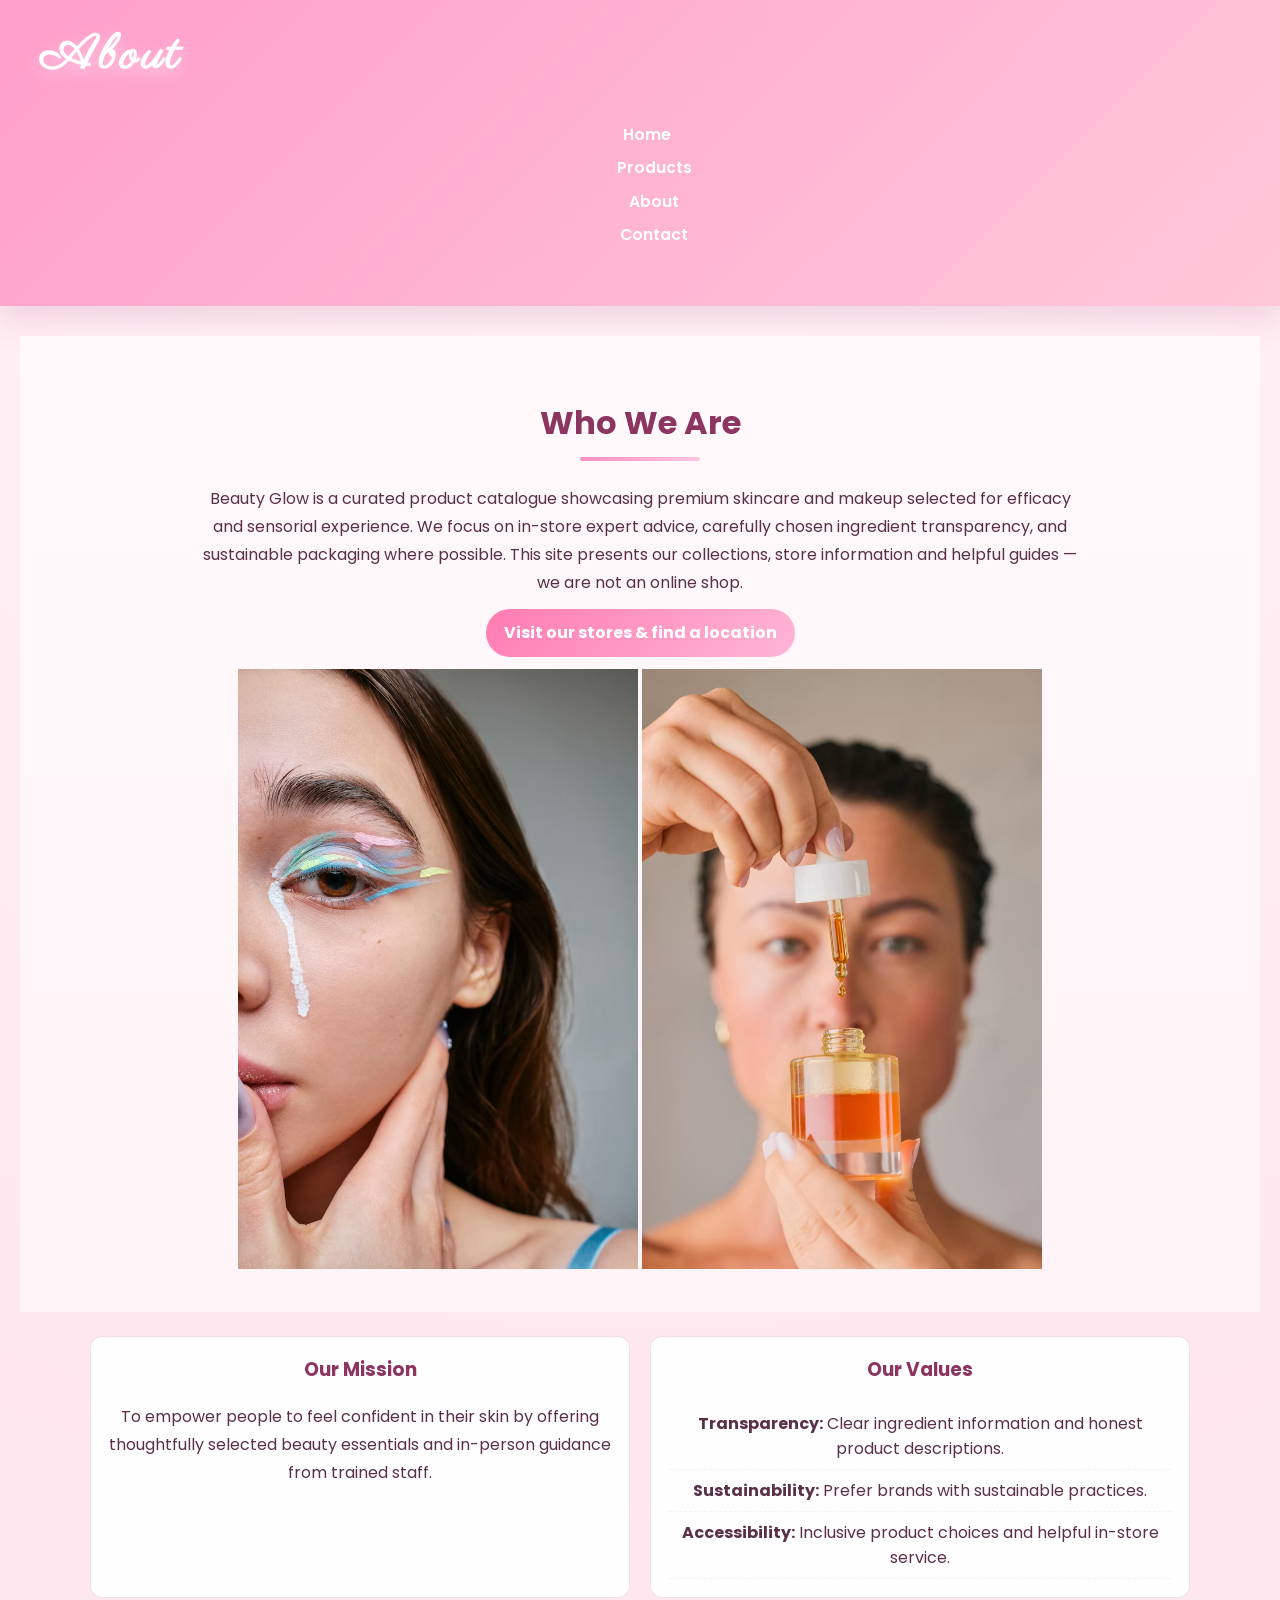
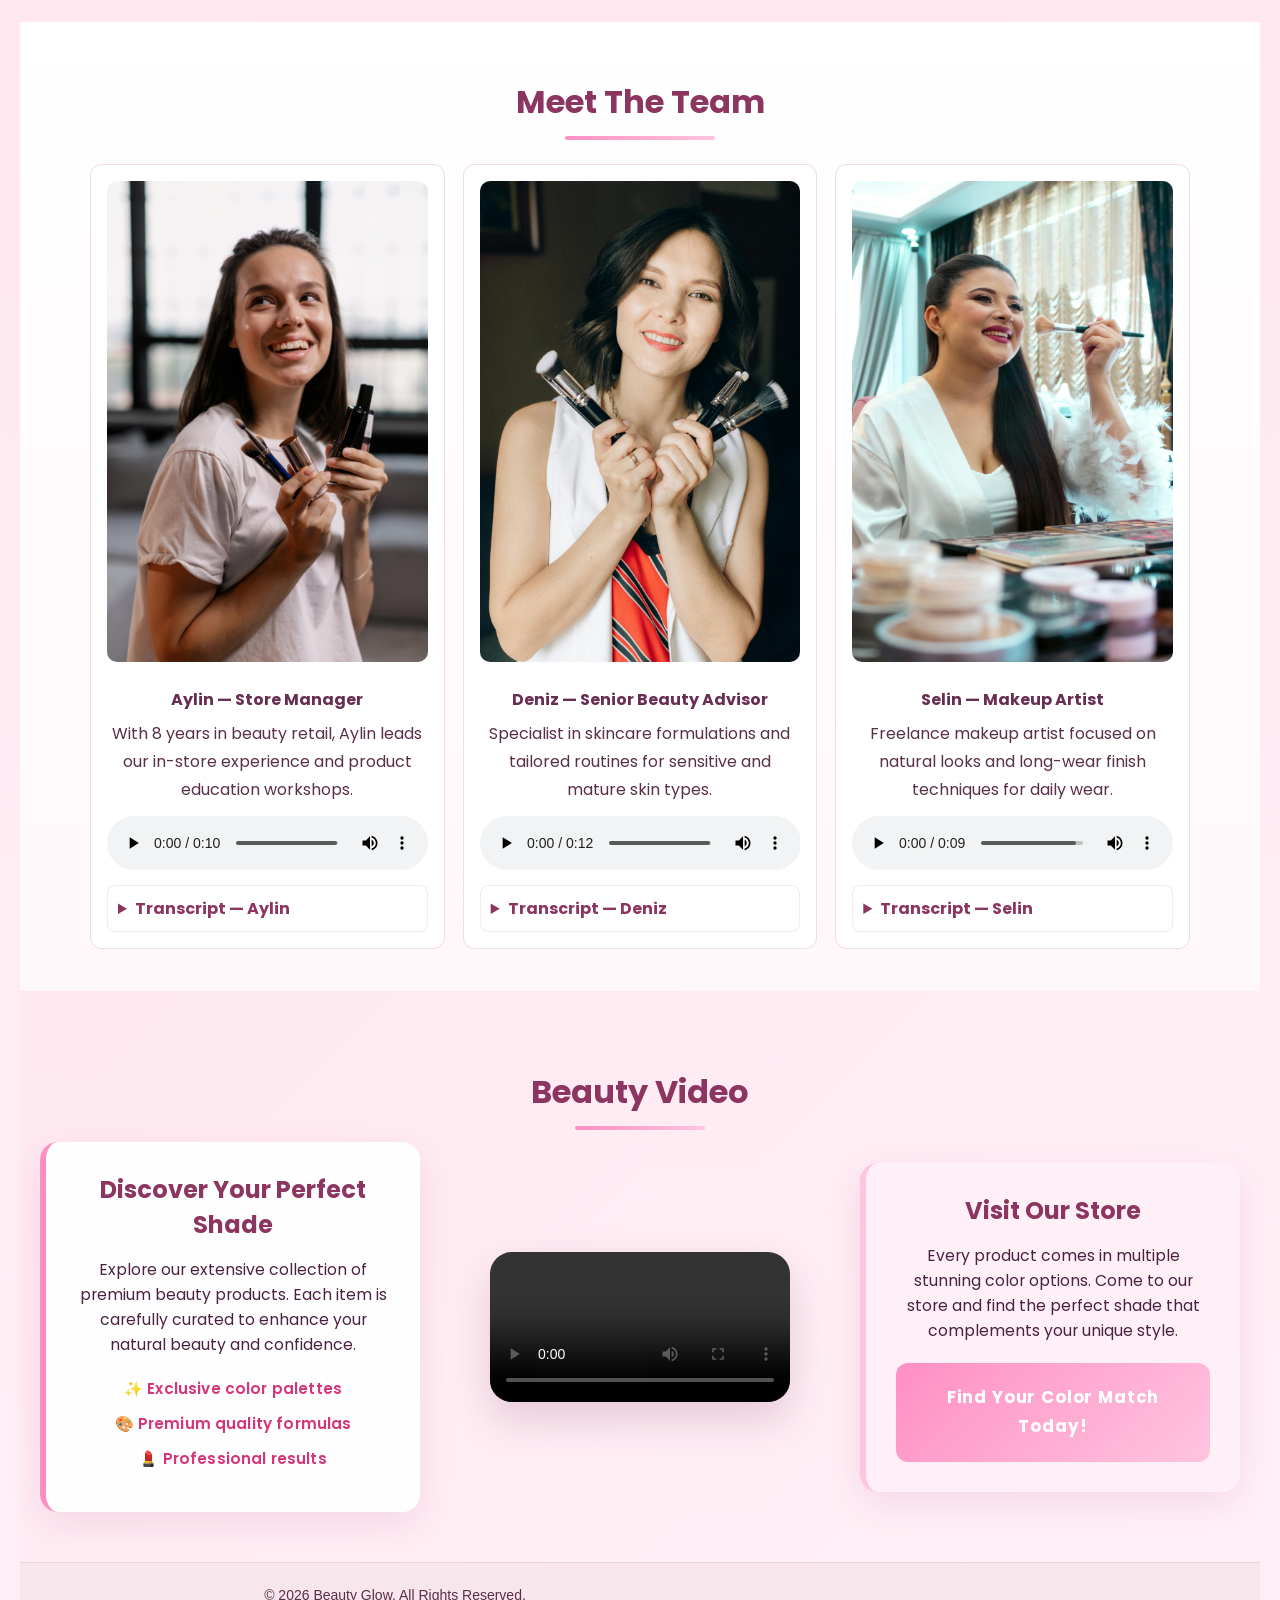
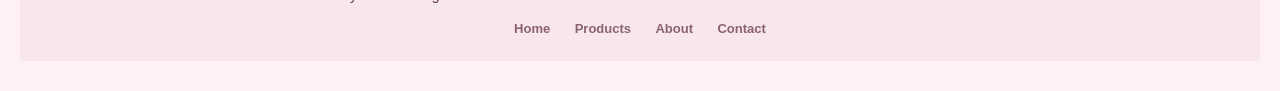
==== commit a7ce6a07: "controll" ====
--- a/about.html
+++ b/about.html
@@ -35,7 +35,8 @@
         <p class="visit-cta">
             <a href="contact.html" class="visit-button">Visit our stores &amp; find a location</a>
         </p>
-        <img src="images/skincare.jpg" alt="Assorted skincare products on a table" width="520" loading="lazy">
+        <img src="images/banner (2).jpg" alt="Assorted skincare products on a table" width="400" loading="lazy">
+        <img src="images/banner.jpg" alt="Assorted skincare products on a table" width="400" loading="lazy">
     </section>
 
     <section class="mission-values">
@@ -111,15 +112,41 @@
         </div>
     </section>
 
-<section>
+<section class="beauty-video-section">
 
     <h2>Beauty Video</h2>
   
-    <div class="video-container">
-        <video class="responsive-video" controls>
-            <source src="videos/beauty%20(2).mp4" type="video/mp4">
-            Your browser does not support this video.
-        </video>
+    <div class="beauty-video-wrapper">
+        <div class="video-content">
+            <div class="video-container">
+                <video class="responsive-video" controls>
+                    <source src="videos/beauty%20(2).mp4" type="video/mp4">
+                    Your browser does not support this video.
+                </video>
+            </div>
+        </div>
+        
+        <div class="beauty-info-left">
+            <div class="beauty-text-box">
+                <h3 class="beauty-subheading">Discover Your Perfect Shade</h3>
+                <p class="beauty-description">Explore our extensive collection of premium beauty products. Each item is carefully curated to enhance your natural beauty and confidence.</p>
+                <ul class="beauty-features">
+                    <li>✨ Exclusive color palettes</li>
+                    <li>🎨 Premium quality formulas</li>
+                    <li>💄 Professional results</li>
+                </ul>
+            </div>
+        </div>
+        
+        <div class="beauty-info-right">
+            <div class="beauty-text-box beauty-cta-box">
+                <h3 class="beauty-subheading">Visit Our Store</h3>
+                <p class="beauty-description">Every product comes in multiple stunning color options. Come to our store and find the perfect shade that complements your unique style.</p>
+                <div class="beauty-highlight">
+                    <p><strong>Find Your Color Match Today!</strong></p>
+                </div>
+            </div>
+        </div>
     </div>
 
 </section>
--- a/about.css
+++ b/about.css
@@ -245,6 +245,140 @@
     box-shadow:0 18px 40px rgba(114, 50, 88, 0.18);
 }
 
+.beauty-video-section{
+    background: linear-gradient(135deg, rgba(255, 228, 237, 0.5) 0%, rgba(255, 240, 247, 0.8) 100%);
+    padding:50px 20px;
+}
+
+.beauty-video-wrapper{
+    display:grid;
+    grid-template-columns:1fr 1fr 1fr;
+    gap:30px;
+    max-width:1400px;
+    margin:auto;
+    align-items:center;
+}
+
+.video-content{
+    grid-column:2;
+    grid-row:1;
+}
+
+.beauty-info-left{
+    grid-column:1;
+    grid-row:1;
+    display:flex;
+    align-items:center;
+    justify-content:center;
+}
+
+.beauty-info-right{
+    grid-column:3;
+    grid-row:1;
+    display:flex;
+    align-items:center;
+    justify-content:center;
+}
+
+.beauty-text-box{
+    background:rgba(255, 255, 255, 0.95);
+    padding:30px;
+    border-radius:18px;
+    box-shadow:0 12px 35px rgba(171, 68, 123, 0.12);
+    border-left:6px solid #ff8fc3;
+    transition:all 0.3s ease;
+}
+
+.beauty-text-box:hover{
+    transform:translateY(-5px);
+    box-shadow:0 18px 45px rgba(171, 68, 123, 0.18);
+}
+
+.beauty-cta-box{
+    border-left-color:#ffc4df;
+    background:rgba(255, 240, 247, 0.98);
+}
+
+.beauty-subheading{
+    font-size:1.5rem;
+    color:#8b3560;
+    margin:0 0 15px 0;
+    font-weight:700;
+    font-family:'Poppins', Arial, sans-serif;
+}
+
+.beauty-description{
+    color:#4b2141;
+    font-size:0.98rem;
+    line-height:1.6;
+    margin:0 0 20px 0;
+    font-weight:400;
+}
+
+.beauty-features{
+    list-style:none;
+    padding:0;
+    margin:0;
+}
+
+.beauty-features li{
+    color:#d4357a;
+    font-weight:600;
+    margin-bottom:12px;
+    font-size:0.95rem;
+    letter-spacing:0.01em;
+}
+
+.beauty-highlight{
+    background:linear-gradient(135deg, #ff8fc3 0%, #ffc4df 100%);
+    padding:20px;
+    border-radius:12px;
+    margin-top:20px;
+}
+
+.beauty-highlight p{
+    color:#ffffff;
+    margin:0;
+    font-weight:700;
+    font-size:1.05rem;
+    text-align:center;
+    letter-spacing:0.05em;
+}
+
+@media (max-width:1024px){
+    .beauty-video-wrapper{
+        grid-template-columns:1fr;
+        gap:25px;
+    }
+    
+    .video-content{
+        grid-column:1;
+    }
+    
+    .beauty-info-left,
+    .beauty-info-right{
+        grid-column:1;
+    }
+}
+
+@media (max-width:768px){
+    .beauty-video-section{
+        padding:40px 15px;
+    }
+    
+    .beauty-text-box{
+        padding:20px;
+    }
+    
+    .beauty-subheading{
+        font-size:1.3rem;
+    }
+    
+    .beauty-description{
+        font-size:0.92rem;
+    }
+}
+
 table{
     width:90%;
     max-width:780px;
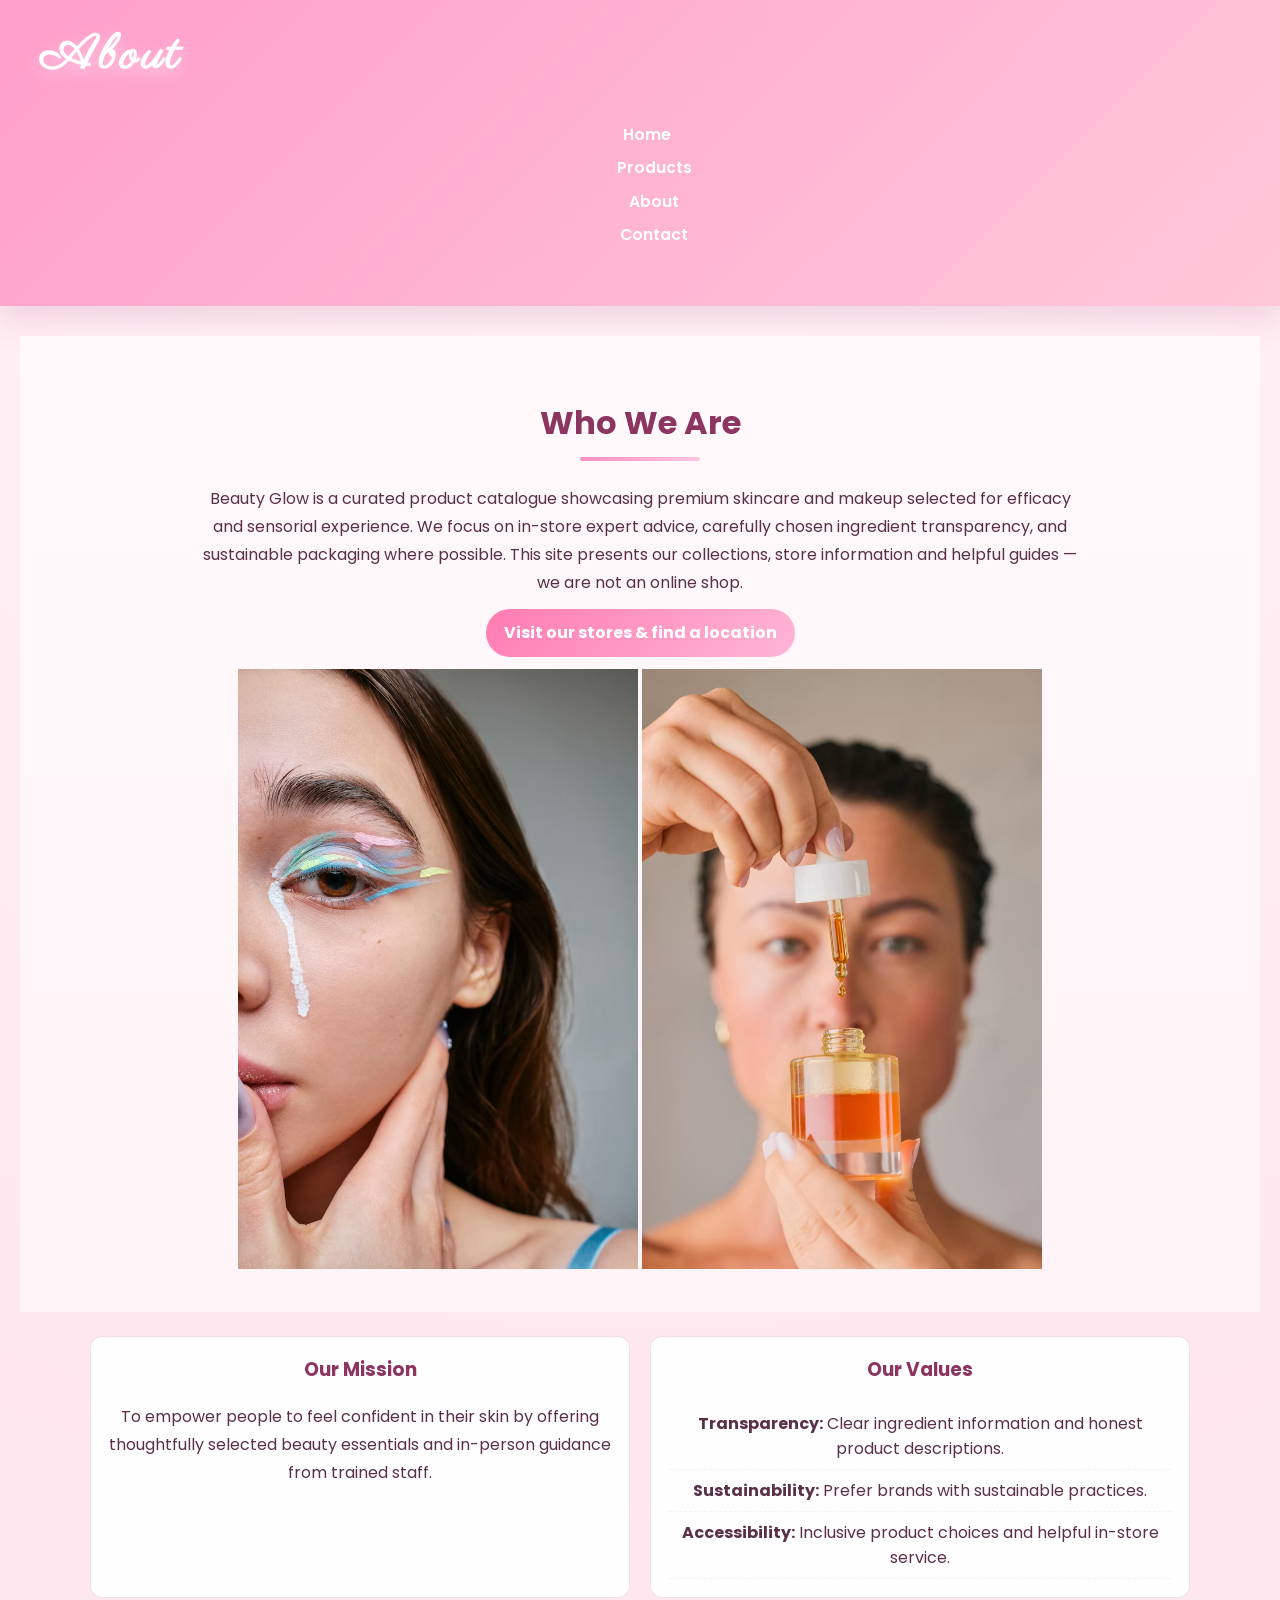
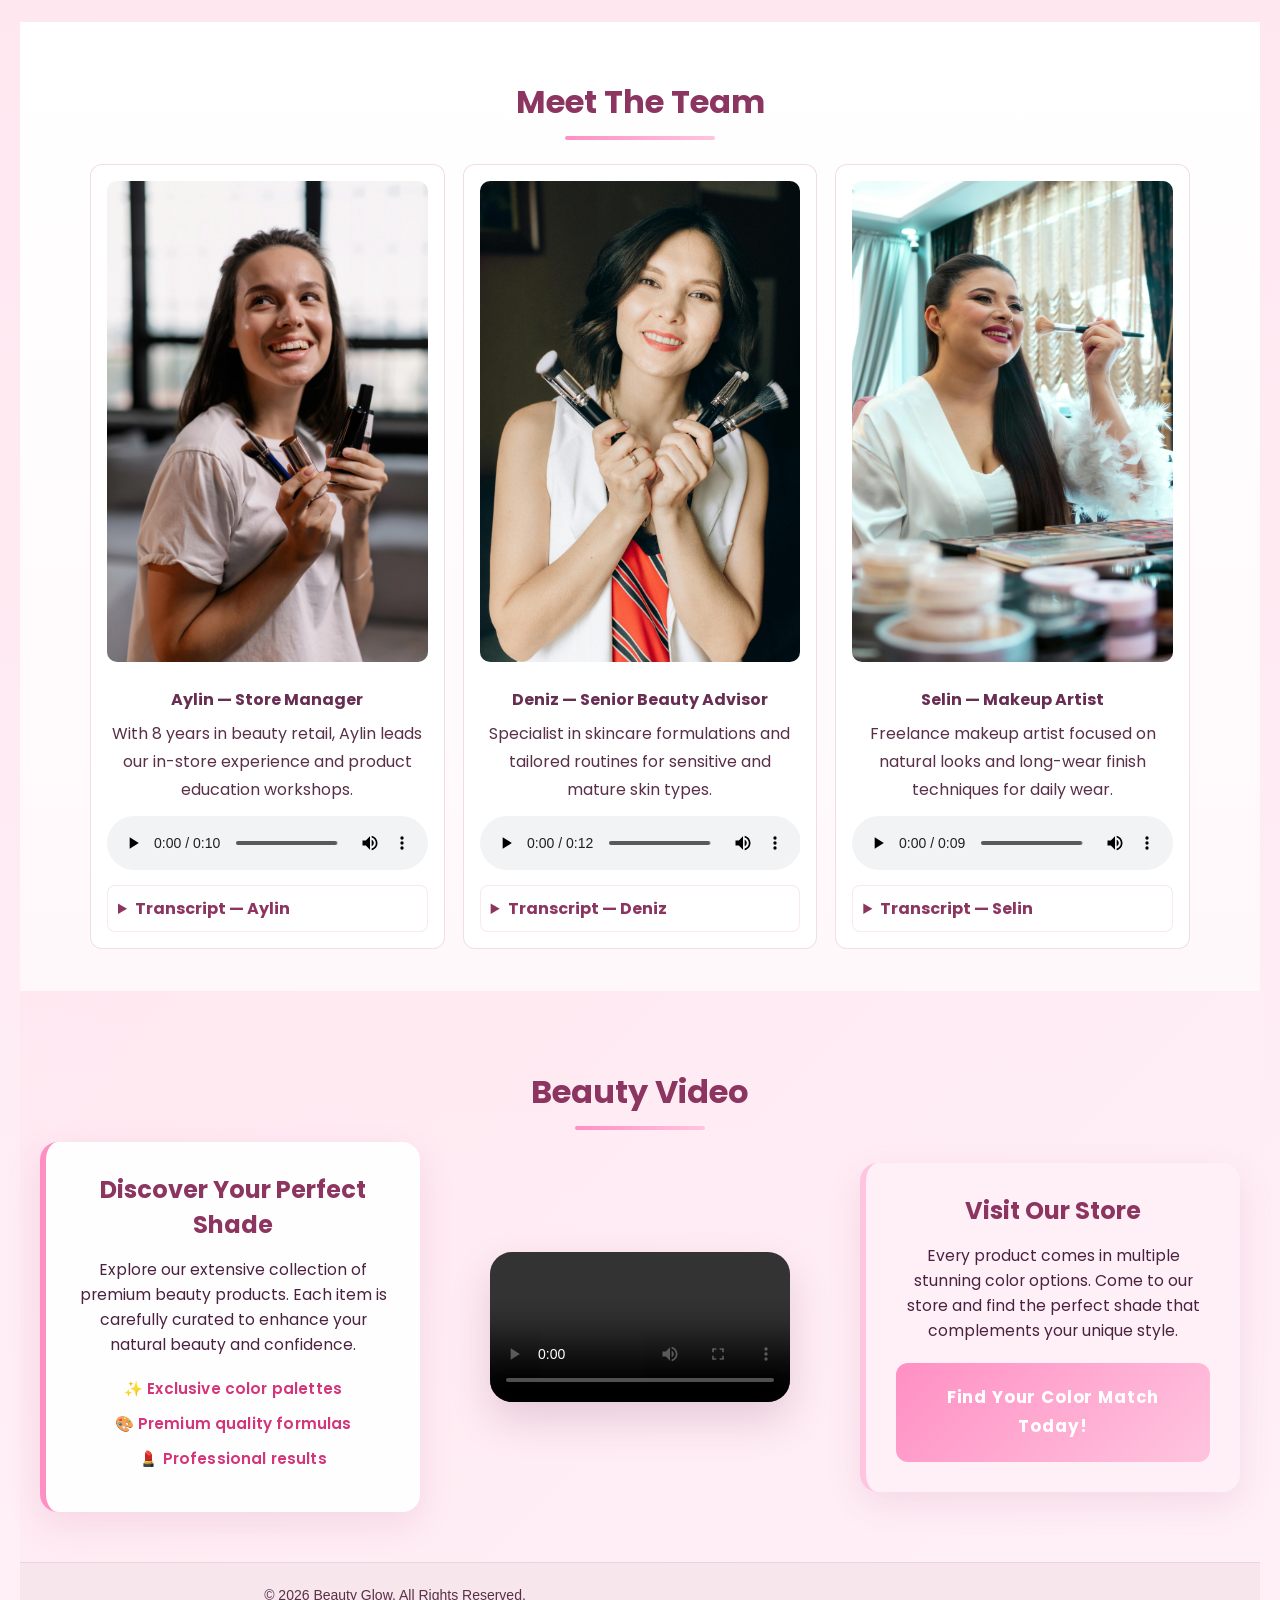
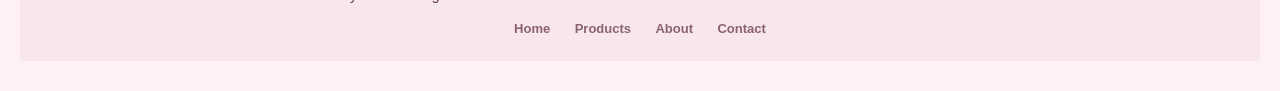
==== commit 8b423424: "hi m" ====
--- a/about.html
+++ b/about.html
@@ -64,7 +64,6 @@
                 <p>With 8 years in beauty retail, Aylin leads our in-store experience and product education workshops.</p>
                 <audio controls aria-describedby="transcript-aylin">
                     <source src="audio/aylin-intro.mp3" type="audio/mpeg">
-                    Your browser does not support the audio element.
                 </audio>
                 <div id="transcript-aylin" class="transcript">
                     <details>
@@ -80,8 +79,7 @@
                 <h4>Deniz — Senior Beauty Advisor</h4>
                 <p>Specialist in skincare formulations and tailored routines for sensitive and mature skin types.</p>
                 <audio controls aria-describedby="transcript-deniz">
-                    <source src="audio/deniz-intro.mp3" type="audio/mpeg">
-                    Your browser does not support the audio element.
+                    <source src="audio/deniz-intro.mp3" type="audio/mpeg">                   
                 </audio>
                 <div id="transcript-deniz" class="transcript">
                     <details>
@@ -98,7 +96,6 @@
                 <p>Freelance makeup artist focused on natural looks and long-wear finish techniques for daily wear.</p>
                 <audio controls aria-describedby="transcript-selin">
                     <source src="audio/selin-intro.mp3" type="audio/mpeg">
-                    Your browser does not support the audio element.
                 </audio>
                 <div id="transcript-selin" class="transcript">
                     <details>
@@ -121,7 +118,6 @@
             <div class="video-container">
                 <video class="responsive-video" controls>
                     <source src="videos/beauty%20(2).mp4" type="video/mp4">
-                    Your browser does not support this video.
                 </video>
             </div>
         </div>
@@ -163,6 +159,5 @@
     </div>
 </footer>
 
-<!-- JavaScript removed per project requirement (HTML + CSS only) -->
 </body>
 </html>
